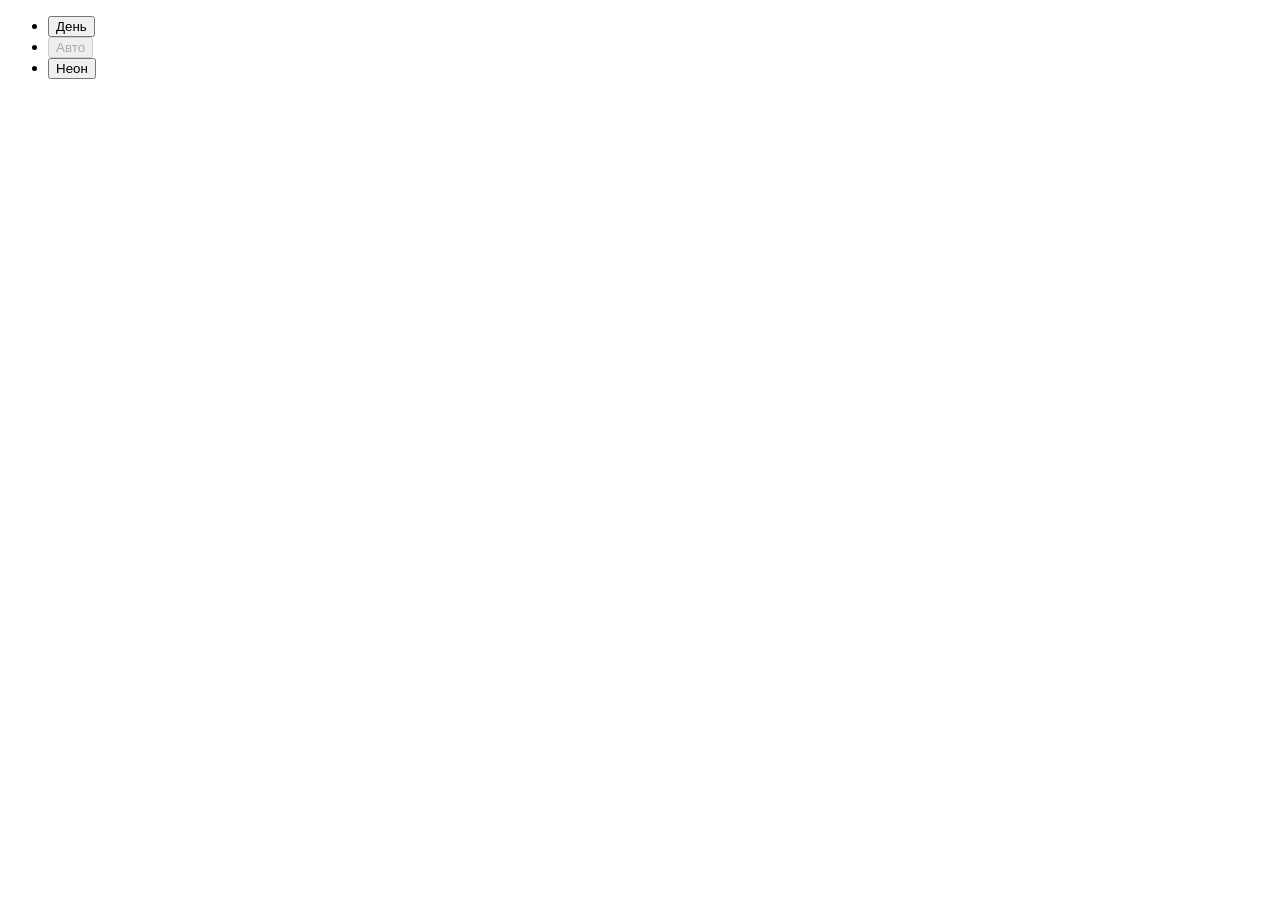
==== index.html @ 8ba3ebfd "Initial commit" ====
<!DOCTYPE html>
<html lang="ru">
  <head>
    <meta charset="UTF-8" />
    <meta http-equiv="X-UA-Compatible" content="IE=edge" />
    <meta name="viewport" content="width=device-width, initial-scale=1.0" />
    <title>Сложно сосредоточиться</title>
    <script src="./scripts/script.js"></script>
  </head>
  <body class="page">
    <header class="header decorated-zone">
      <nav class="header__theme-menu">
        <ul class="header__theme-menu-list">
          <li class="header__theme-menu-item">
            <button
              class="header__theme-menu-button header__theme-menu-button_type_light"
            >
              День
            </button>
          </li>
          <li class="header__theme-menu-item">
            <button
              class="header__theme-menu-button header__theme-menu-button_active header__theme-menu-button_type_auto"
              disabled
            >
              Авто
            </button>
          </li>
          <li class="header__theme-menu-item">
            <button
              class="header__theme-menu-button header__theme-menu-button_type_dark"
            >
              Неон
            </button>
          </li>
        </ul>
      </nav>
    </header>
  </body>
</html>
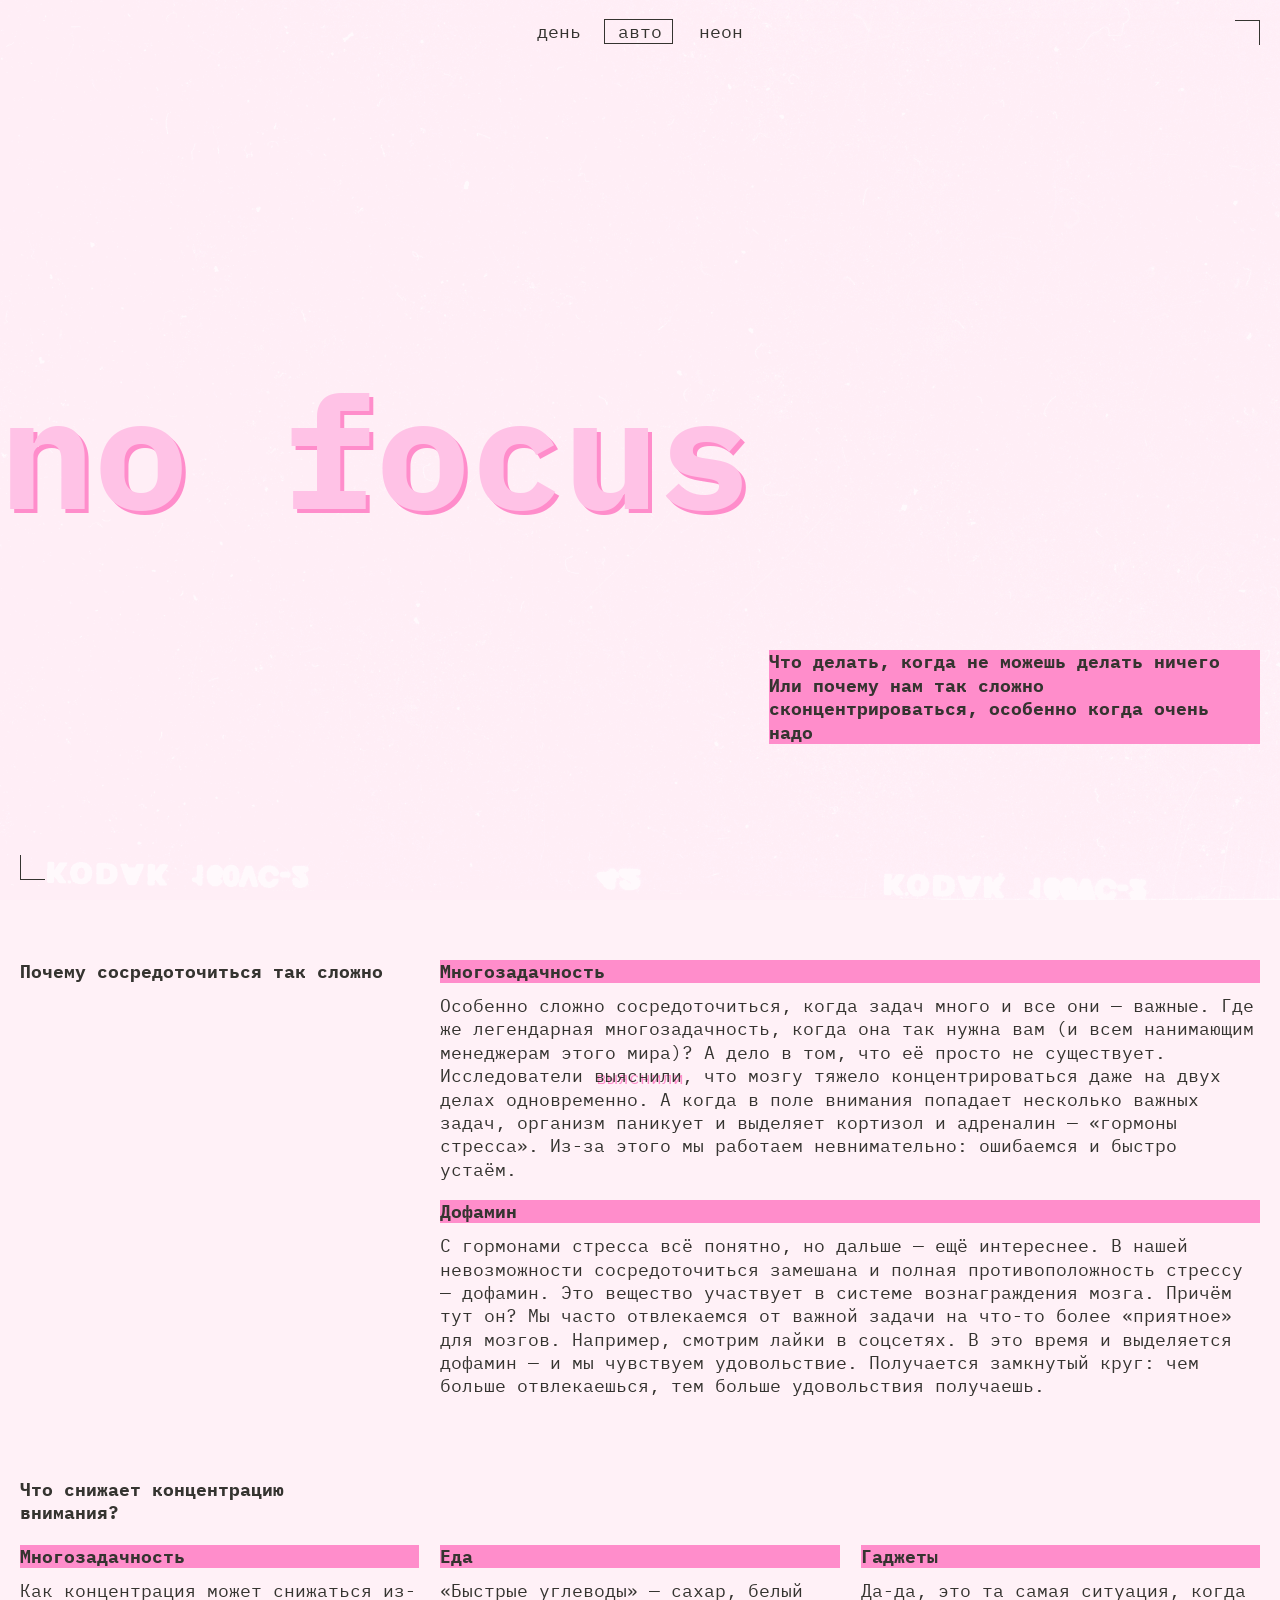
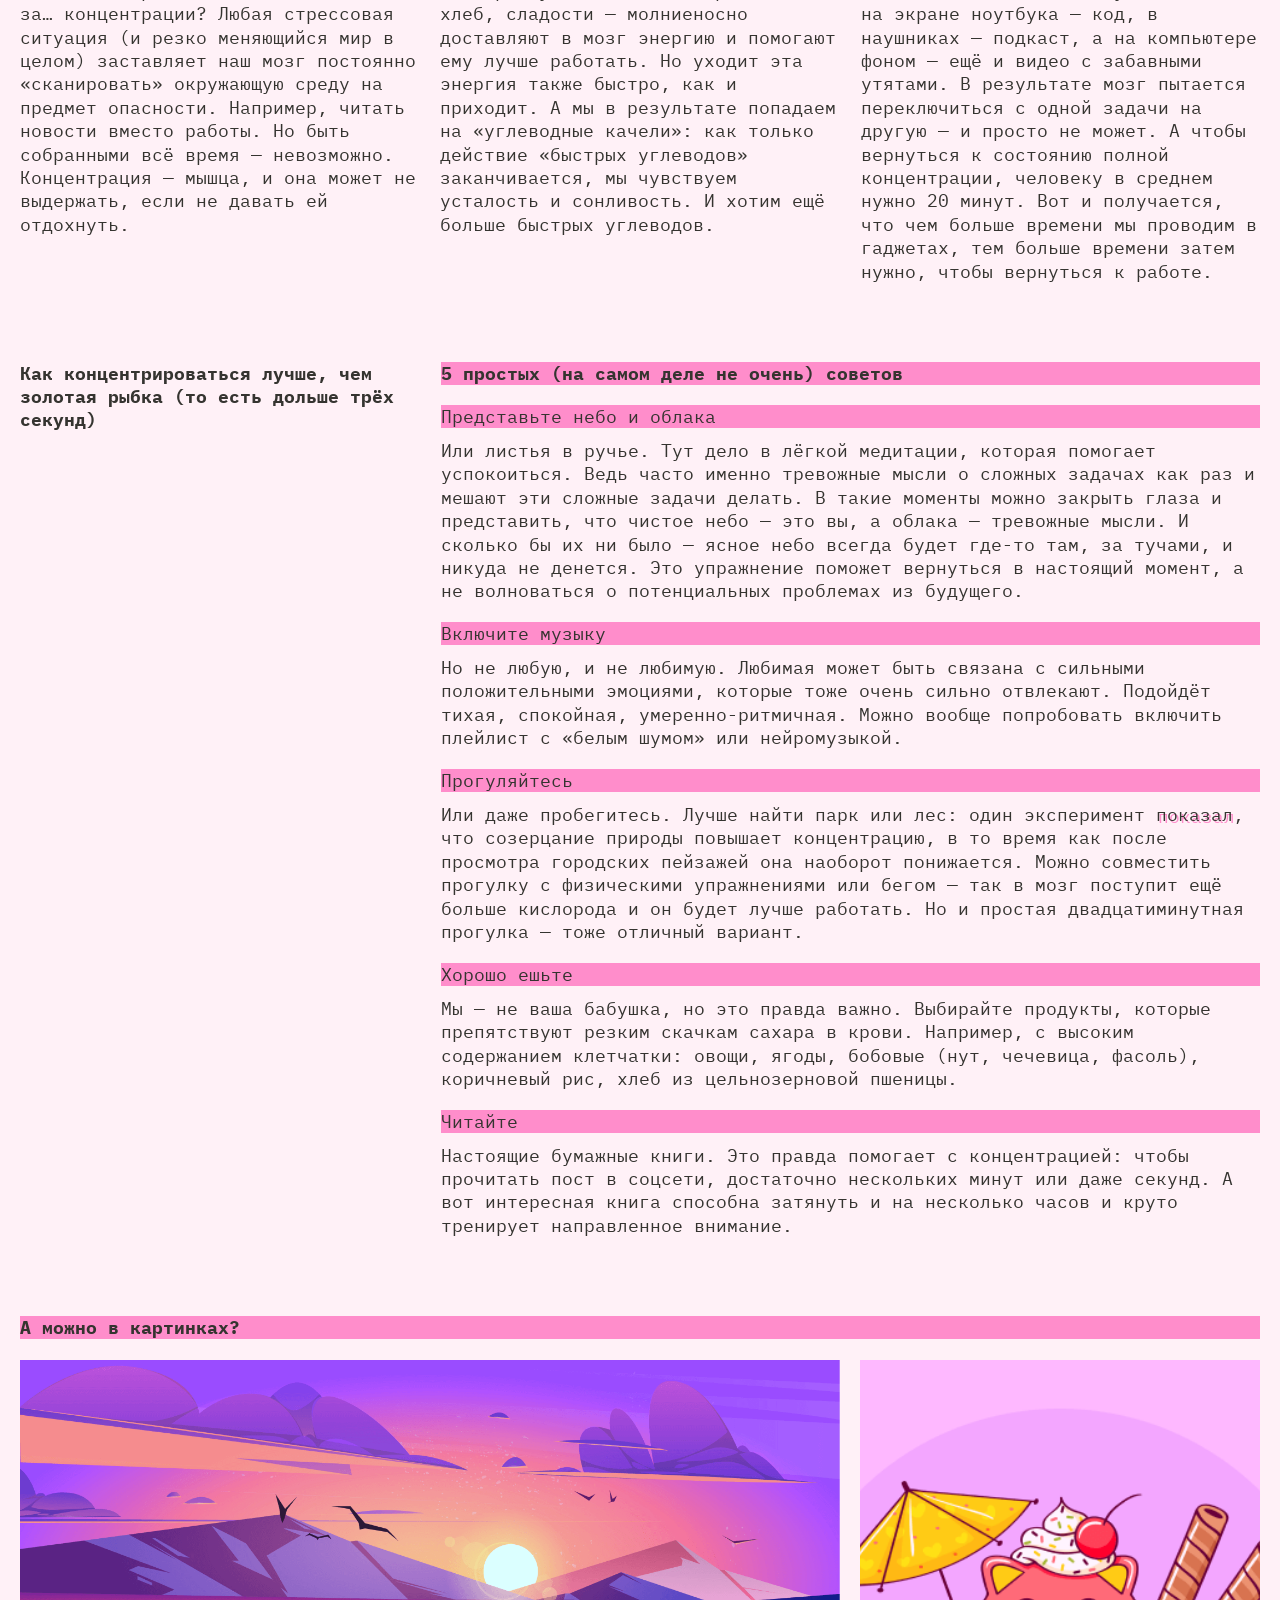
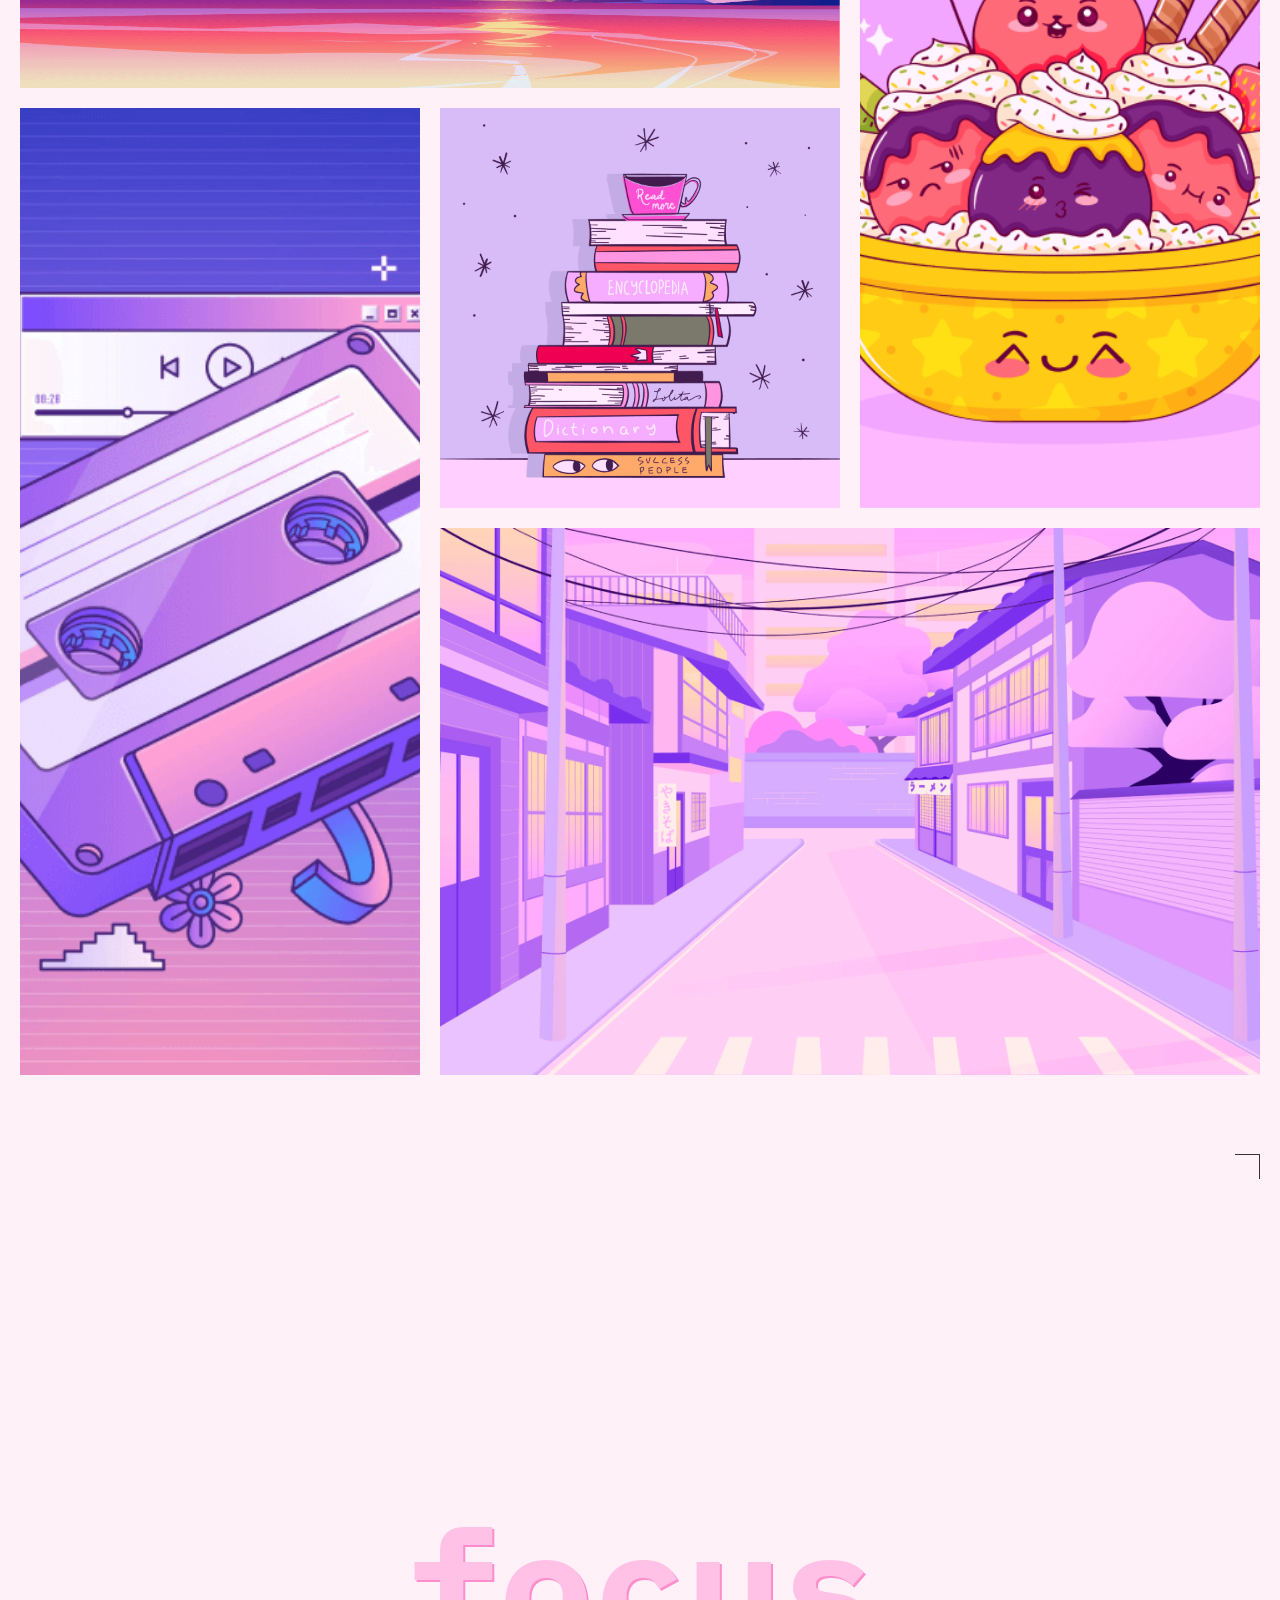
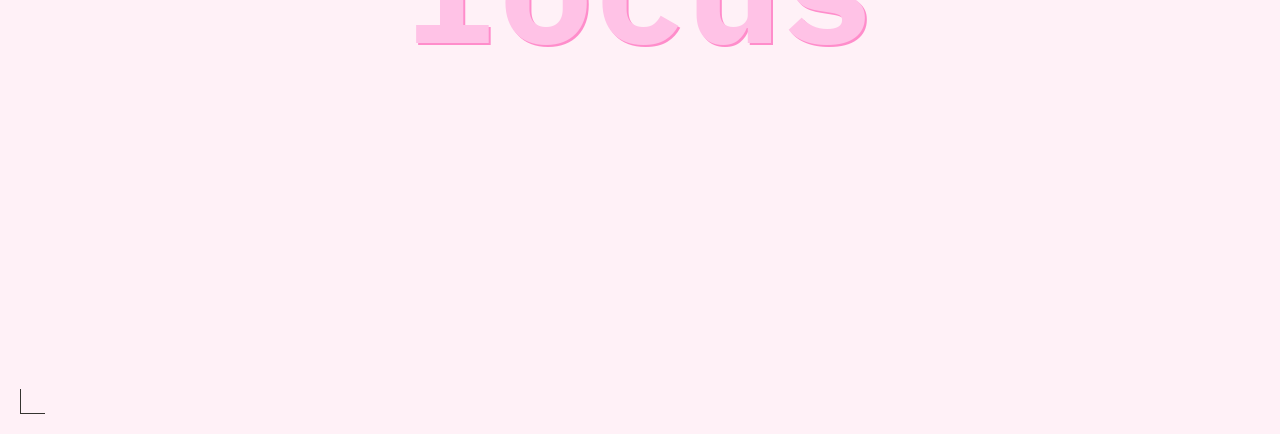
==== commit 5bc12270: "Add files via upload" ====
--- a/index.html
+++ b/index.html
@@ -1,40 +1,161 @@
 <!DOCTYPE html>
 <html lang="ru">
-  <head>
+
+<head>
     <meta charset="UTF-8" />
     <meta http-equiv="X-UA-Compatible" content="IE=edge" />
     <meta name="viewport" content="width=device-width, initial-scale=1.0" />
+    <meta name="color-scheme" content="dark light" />
     <title>Сложно сосредоточиться</title>
     <script src="./scripts/script.js"></script>
-  </head>
-  <body class="page">
+    <link rel="stylesheet" href="./fonts/fonts.css" />
+    <link rel="stylesheet" href="./styles/globals.css" />
+    <link rel="stylesheet" href="./styles/style.css" />
+    <link rel="stylesheet" href="./styles/variables.css" />
+    <link rel="stylesheet" href="./styles/dark.css" />
+    <link rel="stylesheet" href="./styles/light.css" />
+    <link rel="icon" href="./images/favicon.ico" sizes="any" />
+    <link rel="icon" href="./images/favicon.svg" type="images/svg+xml" />
+    <link rel="apple-touch-icon" href="./images/mobile-icon.png" />
+</head>
+
+<body class="page">
     <header class="header decorated-zone">
-      <nav class="header__theme-menu">
-        <ul class="header__theme-menu-list">
-          <li class="header__theme-menu-item">
-            <button
-              class="header__theme-menu-button header__theme-menu-button_type_light"
-            >
-              День
-            </button>
-          </li>
-          <li class="header__theme-menu-item">
-            <button
-              class="header__theme-menu-button header__theme-menu-button_active header__theme-menu-button_type_auto"
-              disabled
-            >
-              Авто
-            </button>
-          </li>
-          <li class="header__theme-menu-item">
-            <button
-              class="header__theme-menu-button header__theme-menu-button_type_dark"
-            >
-              Неон
-            </button>
-          </li>
-        </ul>
-      </nav>
+        <span class="bulb" aria-hidden="true">rec</span>
+        <nav class="header__theme-menu">
+            <ul class="header__theme-menu-list">
+                <li class="header__theme-menu-item">
+                    <button class="header__theme-menu-button header__theme-menu-button_type_light">
+                        День
+                    </button>
+                </li>
+                <li class="header__theme-menu-item">
+                    <button class="header__theme-menu-button header__theme-menu-button_active header__theme-menu-button_type_auto" disabled>
+                        Авто
+                    </button>
+                </li>
+                <li class="header__theme-menu-item">
+                    <button class="header__theme-menu-button header__theme-menu-button_type_dark">
+                        Неон
+                    </button>
+                </li>
+            </ul>
+        </nav>
+        <h1>no focus</h1>
+        <div class="main-text">
+            <p class="title-decor">
+                Что делать, когда не можешь делать ничего <br />Или почему нам так сложно сконцентрироваться, особенно когда очень надо
+            </p>
+        </div>
     </header>
-  </body>
-</html>
+    <main class="content">
+        <section class="section content-section">
+            <h2 class="section-header section-header-concentrate">
+                Почему сосредоточиться так сложно
+            </h2>
+            <div class="section-wrapper">
+                <article class="article">
+                    <h3 class="title-decor">Многозадачность</h3>
+                    <p>
+                        Особенно сложно сосредоточиться, когда задач много и все они — важные. Где же легендарная многозадачность, когда она так нужна вам (и всем нанимающим менеджерам этого мира)? А дело в том, что её просто не существует. Исследователи
+                        <a href="https://dana.org/news-and-insights/" target="_blank">выяснили</a>, что мозгу тяжело концентрироваться даже на двух делах одновременно. А когда в поле внимания попадает несколько важных задач, организм паникует и выделяет
+                        кортизол и адреналин — «гормоны стресса». Из-за этого мы работаем невнимательно: ошибаемся и быстро устаём.
+                    </p>
+                </article>
+                <article class="article">
+                    <h3 class="title-decor">Дофамин</h3>
+                    <p>
+                        С гормонами стресса всё понятно, но дальше — ещё интереснее. В нашей невозможности сосредоточиться замешана и полная противоположность стрессу — дофамин. Это вещество участвует в системе вознаграждения мозга. Причём тут он? Мы часто отвлекаемся от важной
+                        задачи на что-то более «приятное» для мозгов. Например, смотрим лайки в соцсетях. В это время и выделяется дофамин — и мы чувствуем удовольствие. Получается замкнутый круг: чем больше отвлекаешься, тем больше удовольствия получаешь.
+                    </p>
+                </article>
+            </div>
+        </section>
+        <section class="section content-section">
+            <h2 class="section-header section-header-attention">
+                Что снижает концентрацию внимания?
+            </h2>
+            <div class="section-multitasking">
+                <article class="article">
+                    <h3 class="title-decor">Многозадачность</h3>
+                    <p>
+                        Как концентрация может снижаться из-за… концентрации? Любая стрессовая ситуация (и резко меняющийся мир в целом) заставляет наш мозг постоянно «сканировать» окружающую среду на предмет опасности. Например, читать новости вместо работы. Но быть собранными
+                        всё время — невозможно. Концентрация — мышца, и она может не выдержать, если не давать ей отдохнуть.
+                    </p>
+                </article>
+                <article class="article">
+                    <h3 class="title-decor">Еда</h3>
+                    <p>
+                        «Быстрые углеводы» — сахар, белый хлеб, сладости — молниеносно доставляют в мозг энергию и помогают ему лучше работать. Но уходит эта энергия также быстро, как и приходит. А мы в результате попадаем на «углеводные качели»: как только действие «быстрых
+                        углеводов» заканчивается, мы чувствуем усталость и сонливость. И хотим ещё больше быстрых углеводов.
+                    </p>
+                </article>
+                <article class="article">
+                    <h3 class="title-decor">Гаджеты</h3>
+                    <p>
+                        Да-да, это та самая ситуация, когда на экране ноутбука — код, в наушниках — подкаст, а на компьютере фоном — ещё и видео с забавными утятами. В результате мозг пытается переключиться с одной задачи на другую — и просто не может. А чтобы вернуться к состоянию
+                        полной концентрации, человеку в среднем нужно 20 минут. Вот и получается, что чем больше времени мы проводим в гаджетах, тем больше времени затем нужно, чтобы вернуться к работе.
+                    </p>
+                </article>
+            </div>
+        </section>
+        <section class="section content-section">
+            <h2 class="section-header section-header-advice">
+                Как концентрироваться лучше, чем золотая рыбка (то есть дольше трёх секунд)
+            </h2>
+            <div class="section section-advice">
+                <article>
+                    <h3 class="title-decor title-simple">
+                        5 простых (на самом деле не очень) советов
+                    </h3>
+                    <h4 class="title-decor title-normal">Представьте небо и облака</h4>
+                    <p>
+                        Или листья в ручье. Тут дело в лёгкой медитации, которая помогает успокоиться. Ведь часто именно тревожные мысли о сложных задачах как раз и мешают эти сложные задачи делать. В такие моменты можно закрыть глаза и представить, что чистое небо — это вы,
+                        а облака — тревожные мысли. И сколько бы их ни было — ясное небо всегда будет где-то там, за тучами, и никуда не денется. Это упражнение поможет вернуться в настоящий момент, а не волноваться о потенциальных проблемах из будущего.
+                    </p>
+                </article>
+                <article>
+                    <h4 class="title-decor title-normal">Включите музыку</h4>
+                    <p>
+                        Но не любую, и не любимую. Любимая может быть связана с сильными положительными эмоциями, которые тоже очень сильно отвлекают. Подойдёт тихая, спокойная, умеренно-ритмичная. Можно вообще попробовать включить плейлист с «белым шумом» или нейромузыкой.
+                    </p>
+                </article>
+                <article>
+                    <h4 class="title-decor title-normal">Прогуляйтесь</h4>
+                    <p>
+                        Или даже пробегитесь. Лучше найти парк или лес: один эксперимент
+                        <a href="https://www.sciencedirect.com/science/article/abs/pii/S0272494415000328" target="_blank">показал</a>, что созерцание природы повышает концентрацию, в то время как после просмотра городских пейзажей она наоборот понижается.
+                        Можно совместить прогулку с физическими упражнениями или бегом — так в мозг поступит ещё больше кислорода и он будет лучше работать. Но и простая двадцатиминутная прогулка — тоже отличный вариант.
+                    </p>
+                </article>
+                <article>
+                    <h4 class="title-decor title-normal">Хорошо ешьте</h4>
+                    <p>
+                        Мы — не ваша бабушка, но это правда важно. Выбирайте продукты, которые препятствуют резким скачкам сахара в крови. Например, с высоким содержанием клетчатки: овощи, ягоды, бобовые (нут, чечевица, фасоль), коричневый рис, хлеб из цельнозерновой пшеницы.
+                    </p>
+                </article>
+                <article>
+                    <h4 class="title-decor title-normal">Читайте</h4>
+                    <p>
+                        Настоящие бумажные книги. Это правда помогает с концентрацией: чтобы прочитать пост в соцсети, достаточно нескольких минут или даже секунд. А вот интересная книга способна затянуть и на несколько часов и круто тренирует направленное внимание.
+                    </p>
+                </article>
+            </div>
+        </section>
+        <section class="section-wrapper-images">
+            <h3 class="title-decor title-images">А можно в картинках?</h3>
+            <div class="section section-images">
+                <img class="images" src="./images/sunset.png" alt="Иллюстрация восхода солнца над горами и озером, в небе летают чайки" loading="lazy" />
+                <img class="images" src="./images/ice-cream.png" alt="Милые животные, похожие на котят, сидят в мороженом с фруктами и сливками, в яркой жёлтой пиале" loading="lazy" />
+                <img class="images" src="./images/tape.png" alt="Фантазийная иллюстрация с кассетой, музыкальными символами и ретро-элементами на фиолетово-розовом фоне" loading="lazy" />
+                <img class="images" src="./images/books.png" alt="Высокая стопка книг с подписями, кружкой на вершине и звёздочками вокруг на лиловом фоне" loading="lazy" />
+                <img class="images" src="./images/street.png" alt="Нарисованная городская улица на закате в розово-фиолетовых тонах с японскими домами" loading="lazy" />
+            </div>
+        </section>
+    </main>
+    <footer class="footer decorated-zone">
+        <h2 class="footer-title">focus</h2>
+    </footer>
+</body>
+
+</html>
--- a/fonts/fonts.css
+++ b/fonts/fonts.css
@@ -0,0 +1,13 @@
+@font-face {
+  font-family: 'IBM Plex mono';
+  src: url(./IBMPlexMono-Regular.woff) format('woff');
+  font-weight: normal;
+  font-display: swap;
+}
+
+@font-face {
+  font-family: 'IBM Plex mono';
+  src: url(./IBMPlexMono-Bold.woff) format('woff');
+  font-weight: bold;
+  font-display: swap;
+}
--- a/styles/globals.css
+++ b/styles/globals.css
@@ -0,0 +1,43 @@
+/* Глобальные стили для проекта, их можно дополнять и менять по желанию */
+
+*,
+*::before,
+*::after {
+    box-sizing: border-box;
+}
+
+body {
+    min-inline-size: 375px;
+    max-inline-size: 1440px;
+    margin: 0 auto;
+    padding: 0;
+}
+
+h1,
+h2,
+h3,
+h4,
+h5,
+h6,
+p {
+    margin: 0;
+}
+
+ul {
+    margin: 0;
+    padding: 0;
+    list-style: none;
+}
+
+picture {
+    margin: 0;
+    padding: 0;
+}
+
+button,
+a {
+    color: currentColor;
+    font-family: inherit;
+    font-size: inherit;
+    line-height: inherit;
+}
--- a/styles/style.css
+++ b/styles/style.css
@@ -0,0 +1,464 @@
+/* Основные стили проекта. Это стили для темы, которую вы верстаете первой. */
+
+.page {
+    background-color: var(--bg-color);
+    background-attachment: fixed;
+    background-image: var(--background-image);
+    background-size: cover;
+    background-position: center;
+    /* сохраните в разметке и стилях класс page у тега body. Он удобен, чтобы составлять селекторы для разных цветовых тем. */
+}
+
+.header {
+    display: grid;
+    grid-template-columns: 1fr auto;
+    grid-template-rows: 1fr min-content 1fr;
+    block-size: 100vh;
+    min-block-size: 668px;
+    padding: 0px 10px 0px 10px;
+    align-content: start;
+    row-gap: 8px;
+}
+
+.bulb {
+    grid-column: 2;
+    grid-row: 1;
+    align-self: start;
+    justify-self: center;
+    display: inline-flex;
+    align-items: center;
+    gap: 9px;
+    color: var(--accent-color);
+    font-family: var(--font), monospace;
+    font-size: 18px;
+    position: relative;
+    margin-top: 11px;
+    text-transform: uppercase;
+}
+
+.bulb::after {
+    content: "";
+    display: inline-block;
+    width: 10px;
+    height: 10px;
+    background-color: var(--accent-color);
+    border-radius: 50%;
+    box-shadow: 0px 0px 4px 2px var(--decor-bg);
+}
+
+.header__theme-menu {
+    grid-column: 2;
+    grid-row: 1;
+    justify-self: start;
+    align-self: center;
+    color: var(--accent-color);
+    font-size: 18px;
+    padding-right: 2px;
+    margin-top: 6px;
+}
+
+.header__theme-menu-list {
+    background-color: inherit;
+}
+
+.header__theme-menu-button {
+    font-family: var(--font), monospace;
+    font-weight: 400;
+    background-color: transparent;
+    cursor: pointer;
+    text-transform: lowercase;
+    border: 1px solid transparent;
+    padding: 0px 10px 0px 13px;
+    margin: 11px 0px 1px 0px;
+}
+
+.header__theme-menu-button:focus {
+    outline: 0;
+    border-bottom: 1px solid var(--accent-color);
+}
+
+.header__theme-menu-button:hover {
+    border: 1px solid var(--hover-border-color);
+}
+
+.header__theme-menu-button_active {
+    border-color: var(--accent-color);
+    opacity: 1;
+    pointer-events: none;
+}
+
+h1 {
+    grid-column: 1 / -1;
+    grid-row: 2;
+    align-self: center;
+    justify-self: center;
+    text-align: start;
+    font-size: var(--main-header-size-mobile);
+    color: var(--main-header-color);
+    font-family: var(--font), monospace;
+    line-height: 84%;
+    text-shadow: 4px 4px 0 var(--decor-bg);
+    font-weight: 700;
+}
+
+.decorated-zone {
+    position: relative;
+}
+
+.decorated-zone::before,
+.decorated-zone::after {
+    content: "";
+    position: absolute;
+    width: 25px;
+    height: 25px;
+    border-color: var(--accent-color);
+    border-style: solid;
+}
+
+.decorated-zone::before {
+    top: 10px;
+    right: 10px;
+    border-width: 1px 1px 0 0;
+}
+
+.decorated-zone::after {
+    left: 10px;
+    bottom: 10px;
+    border-width: 0 0 1px 1px;
+}
+
+.main-text {
+    grid-row: 3;
+    grid-column: 1 / 3;
+    min-inline-size: 22rem;
+    align-self: center;
+    padding: 0px 0px 12px 1px;
+}
+
+.section-header-concentrate {
+    padding: 0px 4px 0px 0px;
+}
+
+.title-decor {
+    color: var(--title-decor-color);
+    background-color: var(--decor-bg);
+    font-family: var(--font), monospace;
+    font-weight: 700;
+    font-size: 18px;
+}
+
+.section-advice {
+    display: grid;
+    padding: 21px 5px 0px 4px;
+    gap: 11.4px;
+}
+
+.content {
+    display: grid;
+    grid-template-columns: 1fr;
+    padding: 0px 5px 0px 6px;
+}
+
+.section-header {
+    font-family: var(--font), monospace;
+    font-size: 18px;
+    color: var(--accent-color);
+    margin-top: 39.5px;
+    padding-left: 4px;
+}
+
+.section-header-advice {
+    margin-top: 41px;
+}
+
+.section-header-attention {
+    padding: 2px 0px 0px 4px;
+}
+
+.section-multitasking {
+    display: grid;
+    padding: 21px 6px 0px 4px;
+    gap: 11px;
+}
+
+.section-wrapper {
+    display: grid;
+    padding: 1px 5px 0px 4px;
+    margin-top: 20px;
+    gap: 11px;
+}
+
+p {
+    color: var(--text-color);
+    font-family: var(--font), monospace;
+    font-weight: 400;
+    font-size: 18px;
+    line-height: 130%;
+    margin-bottom: 8px;
+}
+
+article {
+    display: grid;
+    gap: 11px;
+}
+
+a {
+    text-shadow: 2px 2px 0 var(--decor-bg);
+    text-decoration: none;
+    cursor: pointer;
+}
+
+a:hover {
+    outline: 0;
+    border-bottom: 1px solid var(--text-color);
+}
+
+a:focus {
+    outline: 0;
+    border: 1px solid var(--text-color);
+}
+
+.title-clouds {
+    font-weight: 400;
+    margin-top: 11px;
+}
+
+.title-normal {
+    font-weight: 400;
+}
+
+.title-simple {
+    margin-bottom: 10px;
+}
+
+.section-wrapper-images {
+    padding: 6px 5px 0 4px;
+}
+
+.title-images {
+    margin-top: 35px;
+    margin-bottom: 11px;
+}
+
+.section-images {
+    display: grid;
+    gap: 10px;
+}
+
+.images {
+    object-fit: cover;
+    display: block;
+    max-width: 100%;
+    height: auto;
+    inline-size: -webkit-fill-available;
+}
+
+.footer {
+    display: grid;
+    grid-template-columns: 1fr;
+    min-block-size: 668px;
+    margin-top: 40px;
+    block-size: 100vh;
+}
+
+.footer-title {
+    align-self: center;
+    justify-self: center;
+    font-size: var(--main-header-size-mobile);
+    color: var(--main-header-color);
+    font-family: var(--font), monospace;
+    text-shadow: 2px 2px 0 var(--decor-bg);
+    font-weight: 700;
+    padding: 1px 0px 0px 1px;
+}
+
+@media (width >=768px) {
+    .header {
+        padding: 10px 20px 0px 0;
+        row-gap: 30px;
+    }
+    .decorated-zone::before {
+        top: 20px;
+        right: 20px;
+    }
+    .decorated-zone::after {
+        left: 20px;
+        bottom: 20px;
+    }
+    .bulb {
+        margin: 0px;
+        padding: 11px 0px 0px 1px;
+    }
+    .header__theme-menu {
+        padding: 30px 2px 0px 0px;
+    }
+    .header__theme-menu ul {
+        display: grid;
+        gap: 12px;
+    }
+    .header__theme-menu-button {
+        margin: 0;
+    }
+    h1 {
+        font-size: var(--main-header-size-desktop);
+        justify-self: start;
+        padding: 0px 0px 8px 0px;
+    }
+    .main-text {
+        justify-self: end;
+        max-inline-size: 364px;
+        margin-bottom: 41px;
+    }
+    .content-section {
+        display: grid;
+        grid-template-columns: 1fr 2fr;
+        gap: 21px;
+        padding: 18px 5px 0px 2px;
+    }
+    .section-header {
+        padding: 2px 0px 0px 12px;
+    }
+    .section-header-attention {
+        padding: 14px 0px 0px 12px;
+    }
+    .section-wrapper {
+        padding: 10px 5px 0px 2px;
+        margin-top: 32px;
+    }
+    .section-multitasking {
+        grid-row: 2;
+        grid-column: 1 / -1;
+        padding: 0px 5px 0px 9px;
+    }
+    .article {
+        padding: 0px 5px 0px 3px;
+    }
+    .section-advice {
+        padding: 54px 10px 0px 4px;
+    }
+    .section-header-advice {
+        padding: 14px 0px 0px 12px;
+    }
+    .section-wrapper-images {
+        padding: 40px 15px 0px 14px;
+    }
+    .title-images {
+        margin-top: 30px;
+        margin-bottom: 21px;
+    }
+    .section-images {
+        grid-template-columns: repeat(3, 1fr);
+        gap: 20px;
+        grid-auto-rows: minmax(150px, auto);
+    }
+    .section-images img:nth-of-type(1) {
+        grid-column: 1 / 3;
+        grid-row: 1;
+    }
+    .section-images img:nth-of-type(2) {
+        grid-column: 3;
+        grid-row: 1 / span 2;
+        align-self: stretch;
+    }
+    .section-images img:nth-of-type(3) {
+        grid-column: 1;
+        grid-row: 2 / span 2;
+        align-self: stretch;
+    }
+    .section-images img:nth-of-type(4) {
+        grid-column: 2;
+        grid-row: 2;
+    }
+    .section-images img:nth-of-type(5) {
+        grid-column: 2 / -1;
+        grid-row: 3;
+    }
+    .footer {
+        margin-top: 59px;
+    }
+    .footer-title {
+        font-size: var(--main-header-size-desktop);
+    }
+}
+
+@media (width >=1024px) {
+    .header {
+        padding: 15px 20px 0 0;
+    }
+    .bulb {
+        padding: 6px 9px 0px 0px;
+    }
+    h1 {
+        grid-row: 2;
+        padding: 0px 0px 14px 0px;
+    }
+    .header__theme-menu {
+        grid-column: 1;
+        justify-self: center;
+        align-self: start;
+        margin: 0 0 0 82px;
+        padding: 0;
+    }
+    .header__theme-menu ul {
+        grid-auto-flow: column;
+        grid-auto-columns: max-content;
+        margin: 0;
+        padding: 4px 5px 0px 0px;
+    }
+    .main-text {
+        max-inline-size: 491px;
+        padding: 0px 0px 58px 0px;
+        margin: 0px;
+    }
+    .content-section {
+        gap: 10px;
+        align-items: start;
+        padding: 51px 15px 0px 7px;
+    }
+    .section-header {
+        margin: 0;
+        padding: 0;
+    }
+    .section-header-concentrate {
+        padding: 9px 0px 0px 7px;
+    }
+    .section-wrapper {
+        margin: 0;
+        padding: 9px 0px 0px 3px;
+    }
+    .article {
+        padding: 0px 0px 0px 2px;
+    }
+    .section-header-attention {
+        grid-column: 1 / -1;
+        max-width: 350px;
+        padding: 21px 0px 0px 7px;
+    }
+    .section-multitasking {
+        grid-template-columns: repeat(3, 1fr);
+        gap: 19px;
+        align-items: start;
+        padding: 11px 0px 0px 5px;
+    }
+    .section-header-advice {
+        padding: 20px 0px 0px 7px;
+    }
+    .section-advice {
+        padding: 20px 0px 0px 6px;
+    }
+    .title-simple {
+        margin-bottom: 9px;
+    }
+    .section-wrapper-images {
+        padding-top: 41px;
+    }
+    .title-images {
+        margin-bottom: 21px;
+    }
+    .footer {
+        padding: 0px 15px 0px 0px;
+    }
+    .footer-title {
+        padding: 0px 0px 0px 15px;
+    }
+}
--- a/styles/variables.css
+++ b/styles/variables.css
@@ -0,0 +1,17 @@
+/*
+  Переменные для вашего проекта
+  и их переопределение под различные устройства
+*/
+
+:root {
+    --main-header-size-mobile: clamp(7.25rem, 7.0115rem + 1.0178vw, 7.5rem);
+    --main-header-size-desktop: clamp(7.5rem, 0.5625rem + 14.4531vw, 9.8125rem);
+    --main-header-color: rgba(219, 0, 255, 1);
+    --accent-color: rgba(255, 0, 112, 1);
+    --bg-color: #000028;
+    --text-color: rgba(241, 178, 206, 1);
+    --decor-bg: rgba(255, 0, 112, 1);
+    --font: "IBM Plex Mono", monospace;
+    --title-decor-color: rgba(0, 0, 40, 1);
+    --hover-border-color: rgba(255, 0, 112, 0.4);
+}
--- a/styles/dark.css
+++ b/styles/dark.css
@@ -0,0 +1,40 @@
+/*
+  Специально для тёмной темы при наличии класса,
+  здесь окажутся стили, которые нужно переопределить принудительно,
+  переключая тему
+*/
+
+:root.theme-dark .bulb {
+    visibility: visible;
+}
+
+:root.theme-dark {
+    --background-image: url(../images/cover-image-dark.png);
+    --main-header-color: rgba(219, 0, 255, 1);
+    --accent-color: rgba(255, 0, 112, 1);
+    --bg-color: rgba(0, 0, 40, 1);
+    --text-color: rgba(241, 178, 206, 1);
+    --decor-bg: rgba(255, 0, 112, 1);
+    --title-decor-color: rgba(0, 0, 40, 1);
+    --hover-border-color: rgba(255, 0, 112, 0.4);
+    /* сохраните этот селектор в приведённом виде.
+  Так стили написанные ниже будут иметь больший вес,
+  чем стили в медиазапросе предпочтений пользователя
+*/
+}
+
+@media (prefers-color-scheme: dark) {
+     :root {
+        --background-image: url(../images/cover-image-dark.png);
+        --main-header-color: rgba(219, 0, 255, 1);
+        --accent-color: rgba(255, 0, 112, 1);
+        --bg-color: rgba(0, 0, 40, 1);
+        --text-color: rgba(241, 178, 206, 1);
+        --decor-bg: rgba(255, 0, 112, 1);
+        --title-decor-color: rgba(0, 0, 40, 1);
+        --hover-border-color: rgba(255, 0, 112, 0.4);
+    }
+    .bulb {
+        visibility: visible;
+    }
+}
--- a/styles/light.css
+++ b/styles/light.css
@@ -0,0 +1,40 @@
+/*
+  Специально для светлой темы при наличии класса.
+  Здесь окажутся стили, которые нужно переопределить принудительно,
+  переключая тему
+*/
+
+:root.theme-light {
+    --background-image: url(../images/cover-image-light.png);
+    --main-header-color: rgba(255, 194, 230, 1);
+    --accent-color: rgba(53, 52, 48, 1);
+    --bg-color: rgba(255, 241, 247, 1);
+    --text-color: rgba(53, 52, 48, 1);
+    --decor-bg: rgba(255, 141, 203, 1);
+    --title-decor-color: rgba(53, 52, 48, 1);
+    --hover-border-color: rgba(50, 49, 45, 0.4);
+    /* сохраните этот селектор в приведённом виде.
+Так стили написанные ниже будут иметь больший вес,
+чем стили в медиазапросе предпочтений пользователя
+*/
+}
+
+:root.theme-light .bulb {
+    visibility: hidden;
+}
+
+@media (prefers-color-scheme: light) {
+     :root {
+        --background-image: url(../images/cover-image-light.png);
+        --main-header-color: rgba(255, 194, 230, 1);
+        --accent-color: rgba(53, 52, 48, 1);
+        --bg-color: rgba(255, 241, 247, 1);
+        --text-color: rgba(53, 52, 48, 1);
+        --decor-bg: rgba(255, 141, 203, 1);
+        --title-decor-color: rgba(53, 52, 48, 1);
+        --hover-border-color: rgba(50, 49, 45, 0.4);
+    }
+    .bulb {
+        visibility: hidden;
+    }
+}
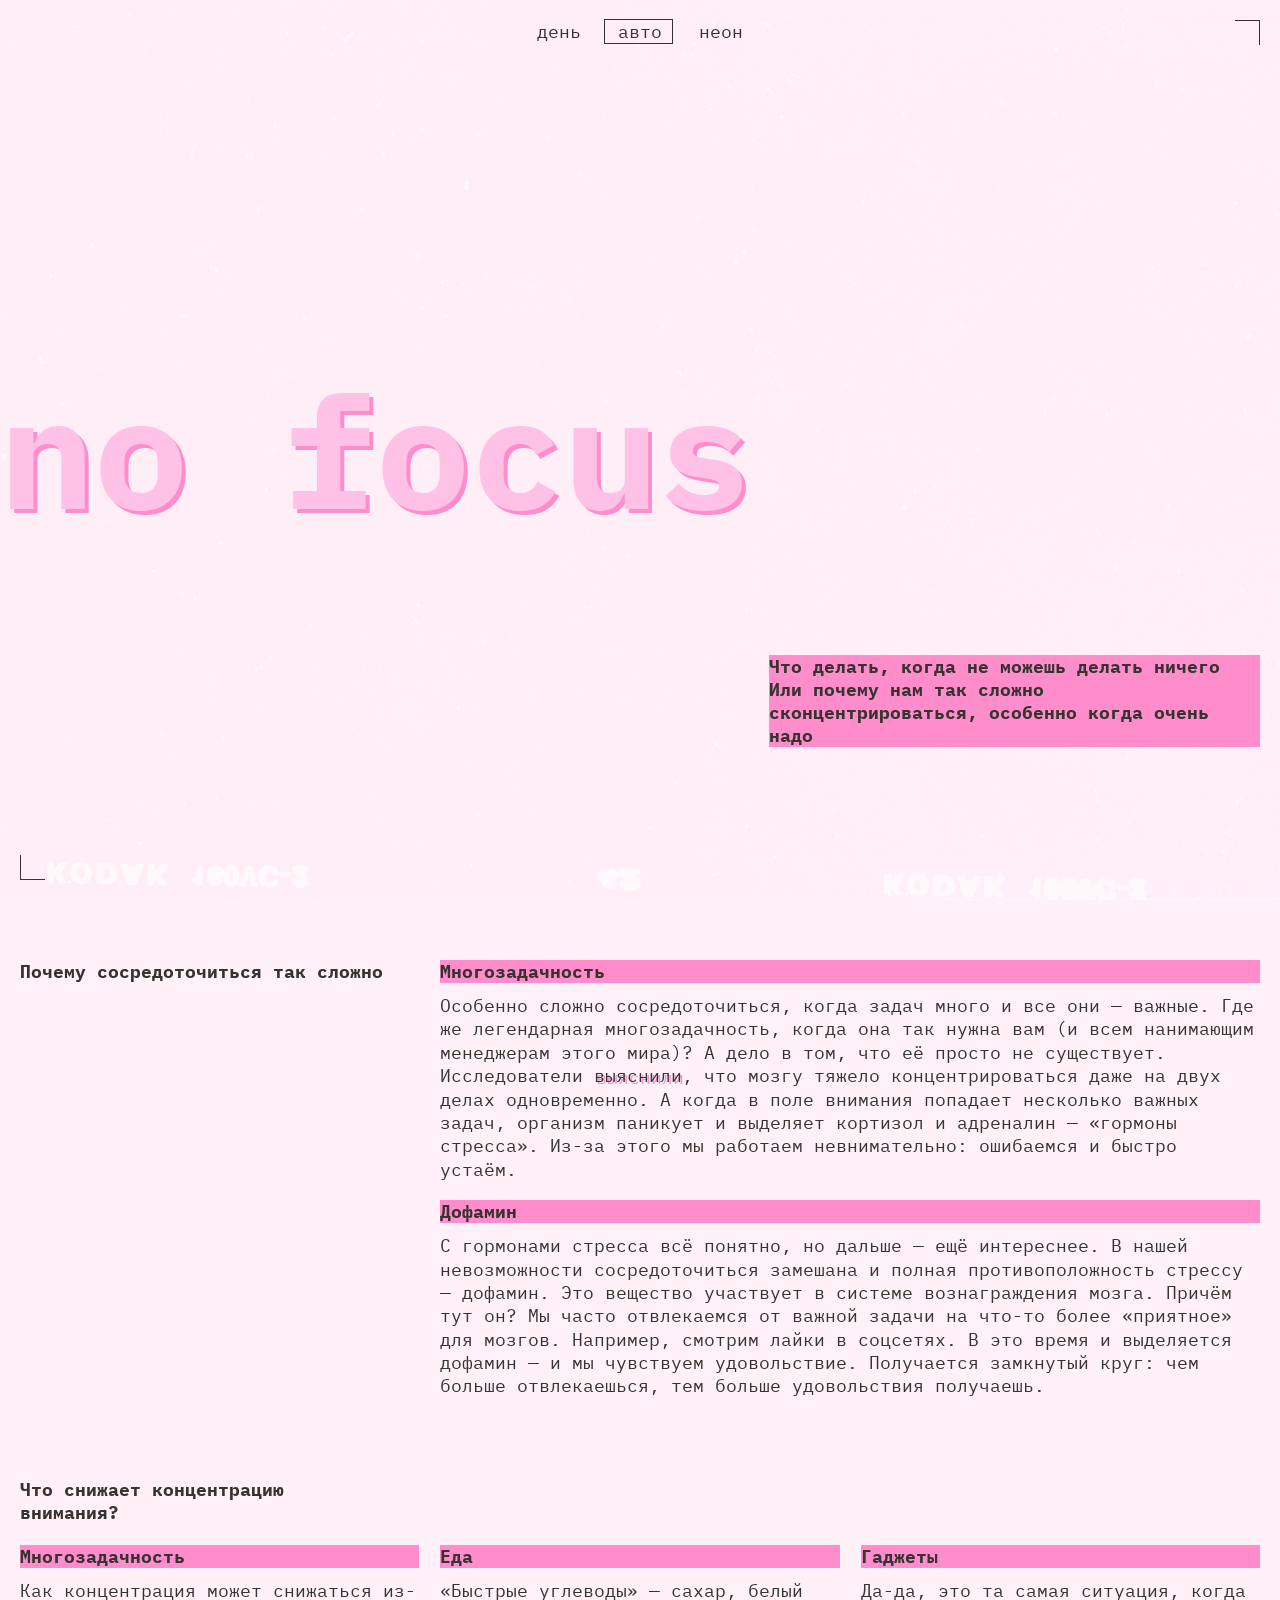
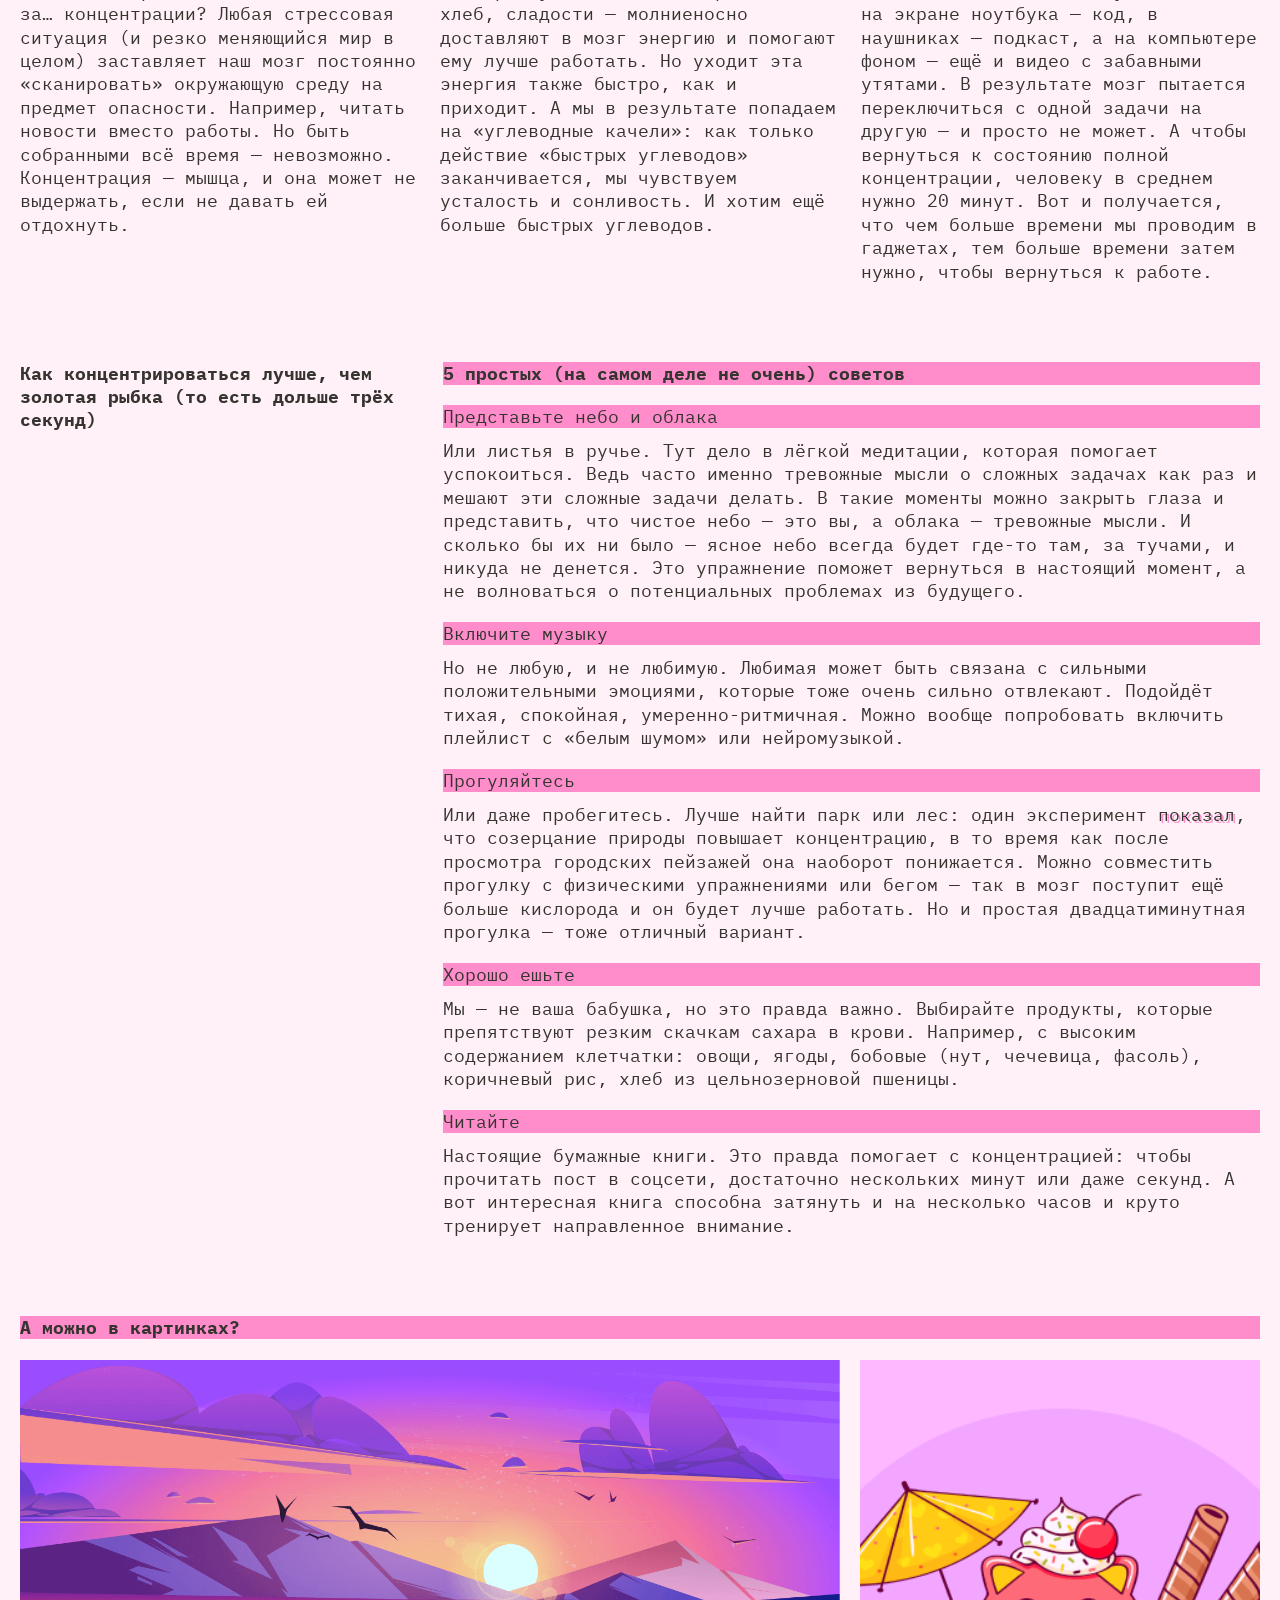
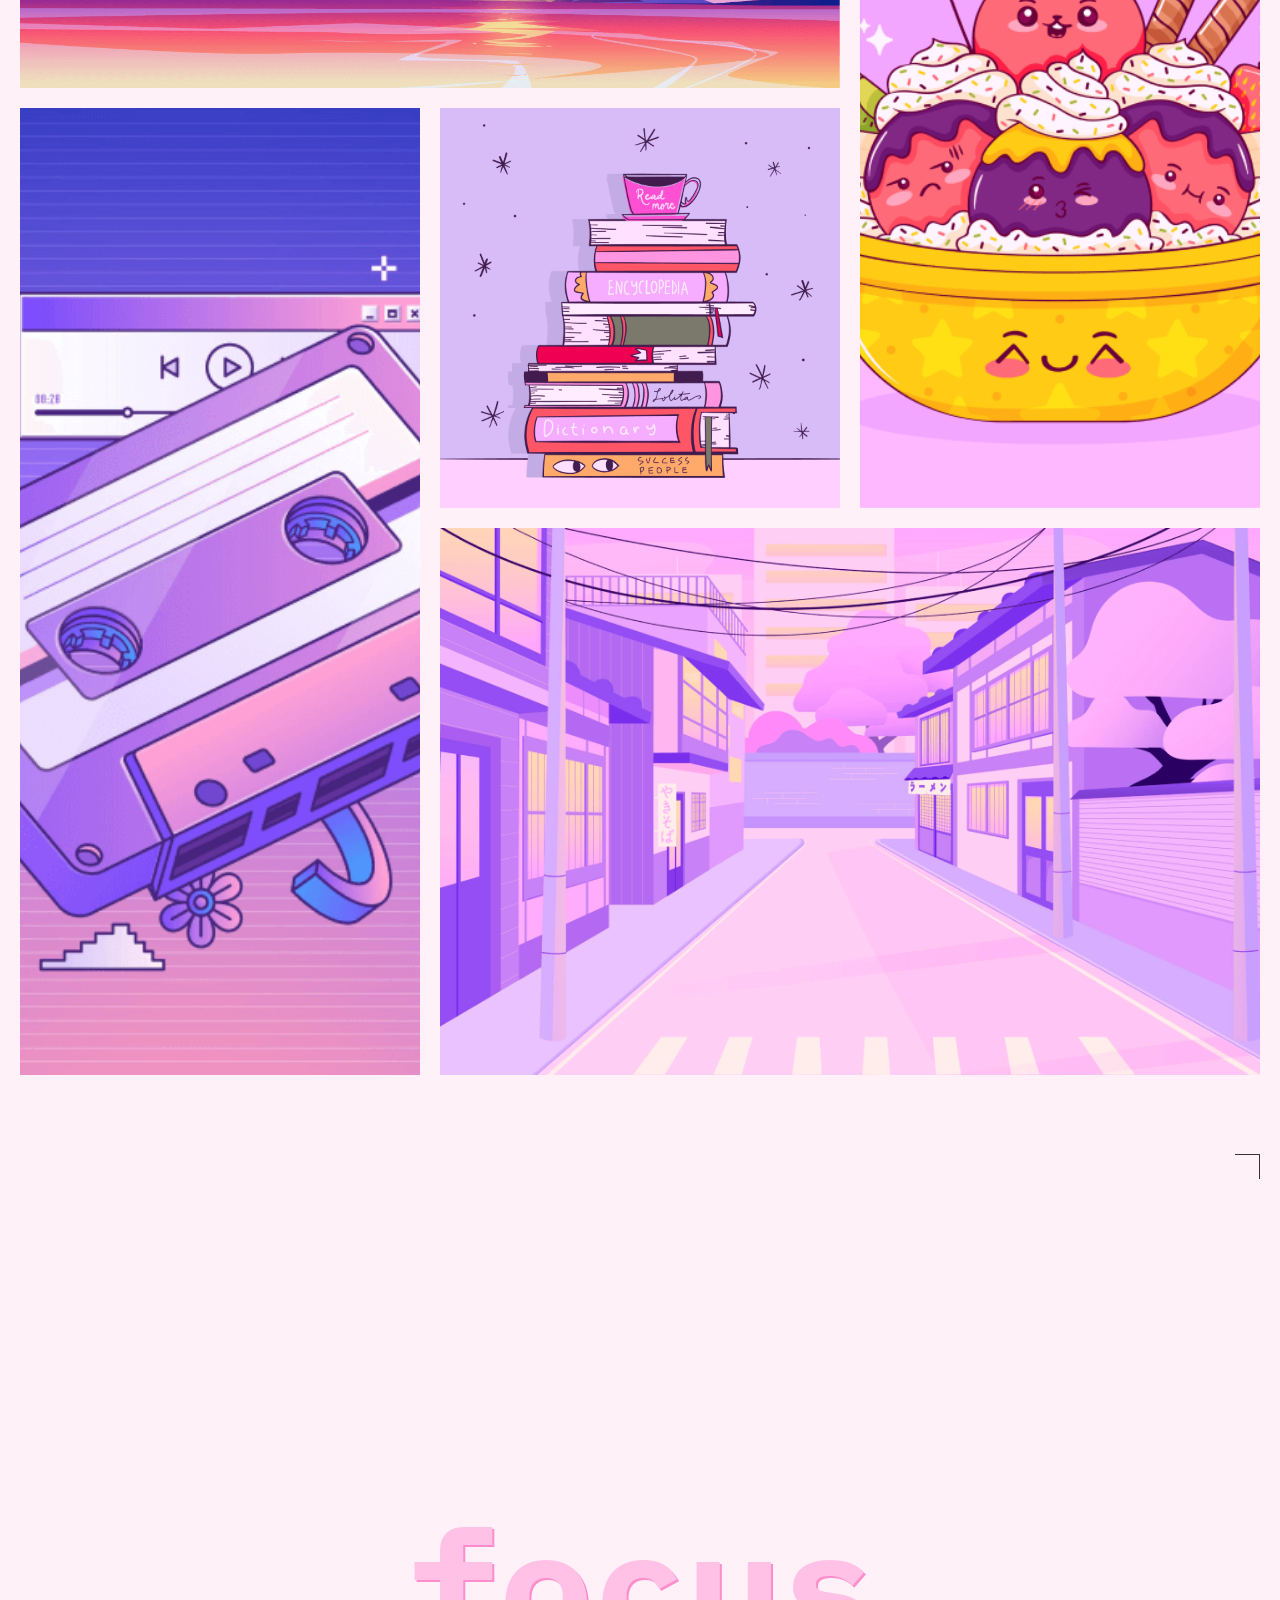
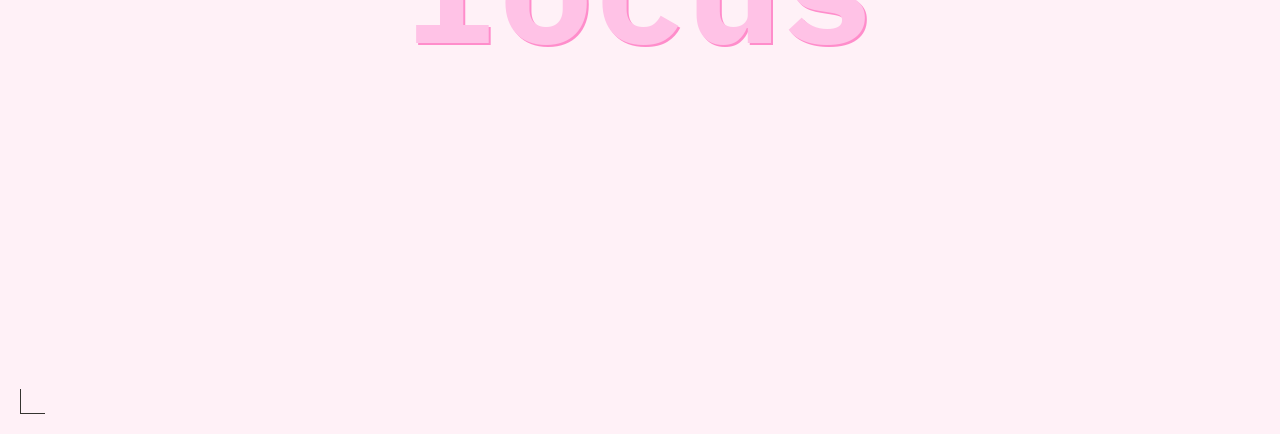
==== commit 9fdbbe91: "Add files via upload" ====
--- a/index.html
+++ b/index.html
@@ -56,7 +56,7 @@
             <div class="section-wrapper">
                 <article class="article">
                     <h3 class="title-decor">Многозадачность</h3>
-                    <p>
+                    <p class="p">
                         Особенно сложно сосредоточиться, когда задач много и все они — важные. Где же легендарная многозадачность, когда она так нужна вам (и всем нанимающим менеджерам этого мира)? А дело в том, что её просто не существует. Исследователи
                         <a href="https://dana.org/news-and-insights/" target="_blank">выяснили</a>, что мозгу тяжело концентрироваться даже на двух делах одновременно. А когда в поле внимания попадает несколько важных задач, организм паникует и выделяет
                         кортизол и адреналин — «гормоны стресса». Из-за этого мы работаем невнимательно: ошибаемся и быстро устаём.
@@ -64,7 +64,7 @@
                 </article>
                 <article class="article">
                     <h3 class="title-decor">Дофамин</h3>
-                    <p>
+                    <p class="p">
                         С гормонами стресса всё понятно, но дальше — ещё интереснее. В нашей невозможности сосредоточиться замешана и полная противоположность стрессу — дофамин. Это вещество участвует в системе вознаграждения мозга. Причём тут он? Мы часто отвлекаемся от важной
                         задачи на что-то более «приятное» для мозгов. Например, смотрим лайки в соцсетях. В это время и выделяется дофамин — и мы чувствуем удовольствие. Получается замкнутый круг: чем больше отвлекаешься, тем больше удовольствия получаешь.
                     </p>
@@ -78,21 +78,21 @@
             <div class="section-multitasking">
                 <article class="article">
                     <h3 class="title-decor">Многозадачность</h3>
-                    <p>
+                    <p class="p">
                         Как концентрация может снижаться из-за… концентрации? Любая стрессовая ситуация (и резко меняющийся мир в целом) заставляет наш мозг постоянно «сканировать» окружающую среду на предмет опасности. Например, читать новости вместо работы. Но быть собранными
                         всё время — невозможно. Концентрация — мышца, и она может не выдержать, если не давать ей отдохнуть.
                     </p>
                 </article>
                 <article class="article">
                     <h3 class="title-decor">Еда</h3>
-                    <p>
+                    <p class="p">
                         «Быстрые углеводы» — сахар, белый хлеб, сладости — молниеносно доставляют в мозг энергию и помогают ему лучше работать. Но уходит эта энергия также быстро, как и приходит. А мы в результате попадаем на «углеводные качели»: как только действие «быстрых
                         углеводов» заканчивается, мы чувствуем усталость и сонливость. И хотим ещё больше быстрых углеводов.
                     </p>
                 </article>
                 <article class="article">
                     <h3 class="title-decor">Гаджеты</h3>
-                    <p>
+                    <p class="p">
                         Да-да, это та самая ситуация, когда на экране ноутбука — код, в наушниках — подкаст, а на компьютере фоном — ещё и видео с забавными утятами. В результате мозг пытается переключиться с одной задачи на другую — и просто не может. А чтобы вернуться к состоянию
                         полной концентрации, человеку в среднем нужно 20 минут. Вот и получается, что чем больше времени мы проводим в гаджетах, тем больше времени затем нужно, чтобы вернуться к работе.
                     </p>
@@ -104,39 +104,40 @@
                 Как концентрироваться лучше, чем золотая рыбка (то есть дольше трёх секунд)
             </h2>
             <div class="section section-advice">
-                <article>
+                <article class="article">
                     <h3 class="title-decor title-simple">
                         5 простых (на самом деле не очень) советов
+
+                        <h4 class="title-decor title-normal">Представьте небо и облака</h4>
                     </h3>
-                    <h4 class="title-decor title-normal">Представьте небо и облака</h4>
-                    <p>
+                    <p class="p">
                         Или листья в ручье. Тут дело в лёгкой медитации, которая помогает успокоиться. Ведь часто именно тревожные мысли о сложных задачах как раз и мешают эти сложные задачи делать. В такие моменты можно закрыть глаза и представить, что чистое небо — это вы,
                         а облака — тревожные мысли. И сколько бы их ни было — ясное небо всегда будет где-то там, за тучами, и никуда не денется. Это упражнение поможет вернуться в настоящий момент, а не волноваться о потенциальных проблемах из будущего.
                     </p>
                 </article>
-                <article>
+                <article class="article">
                     <h4 class="title-decor title-normal">Включите музыку</h4>
-                    <p>
+                    <p class="p">
                         Но не любую, и не любимую. Любимая может быть связана с сильными положительными эмоциями, которые тоже очень сильно отвлекают. Подойдёт тихая, спокойная, умеренно-ритмичная. Можно вообще попробовать включить плейлист с «белым шумом» или нейромузыкой.
                     </p>
                 </article>
-                <article>
+                <article class="article">
                     <h4 class="title-decor title-normal">Прогуляйтесь</h4>
-                    <p>
+                    <p class="p">
                         Или даже пробегитесь. Лучше найти парк или лес: один эксперимент
                         <a href="https://www.sciencedirect.com/science/article/abs/pii/S0272494415000328" target="_blank">показал</a>, что созерцание природы повышает концентрацию, в то время как после просмотра городских пейзажей она наоборот понижается.
                         Можно совместить прогулку с физическими упражнениями или бегом — так в мозг поступит ещё больше кислорода и он будет лучше работать. Но и простая двадцатиминутная прогулка — тоже отличный вариант.
                     </p>
                 </article>
-                <article>
+                <article class="article">
                     <h4 class="title-decor title-normal">Хорошо ешьте</h4>
-                    <p>
+                    <p class="p">
                         Мы — не ваша бабушка, но это правда важно. Выбирайте продукты, которые препятствуют резким скачкам сахара в крови. Например, с высоким содержанием клетчатки: овощи, ягоды, бобовые (нут, чечевица, фасоль), коричневый рис, хлеб из цельнозерновой пшеницы.
                     </p>
                 </article>
-                <article>
+                <article class="article">
                     <h4 class="title-decor title-normal">Читайте</h4>
-                    <p>
+                    <p class="p">
                         Настоящие бумажные книги. Это правда помогает с концентрацией: чтобы прочитать пост в соцсети, достаточно нескольких минут или даже секунд. А вот интересная книга способна затянуть и на несколько часов и круто тренирует направленное внимание.
                     </p>
                 </article>
--- a/styles/style.css
+++ b/styles/style.css
@@ -128,9 +128,9 @@
 }
 
 .main-text {
-    grid-row: 3;
+    width: 100%;
+    min-width: 22rem;
     grid-column: 1 / 3;
-    min-inline-size: 22rem;
     align-self: center;
     padding: 0px 0px 12px 1px;
 }
@@ -188,7 +188,7 @@
     gap: 11px;
 }
 
-p {
+.p {
     color: var(--text-color);
     font-family: var(--font), monospace;
     font-weight: 400;
@@ -197,7 +197,7 @@
     margin-bottom: 8px;
 }
 
-article {
+.article {
     display: grid;
     gap: 11px;
 }
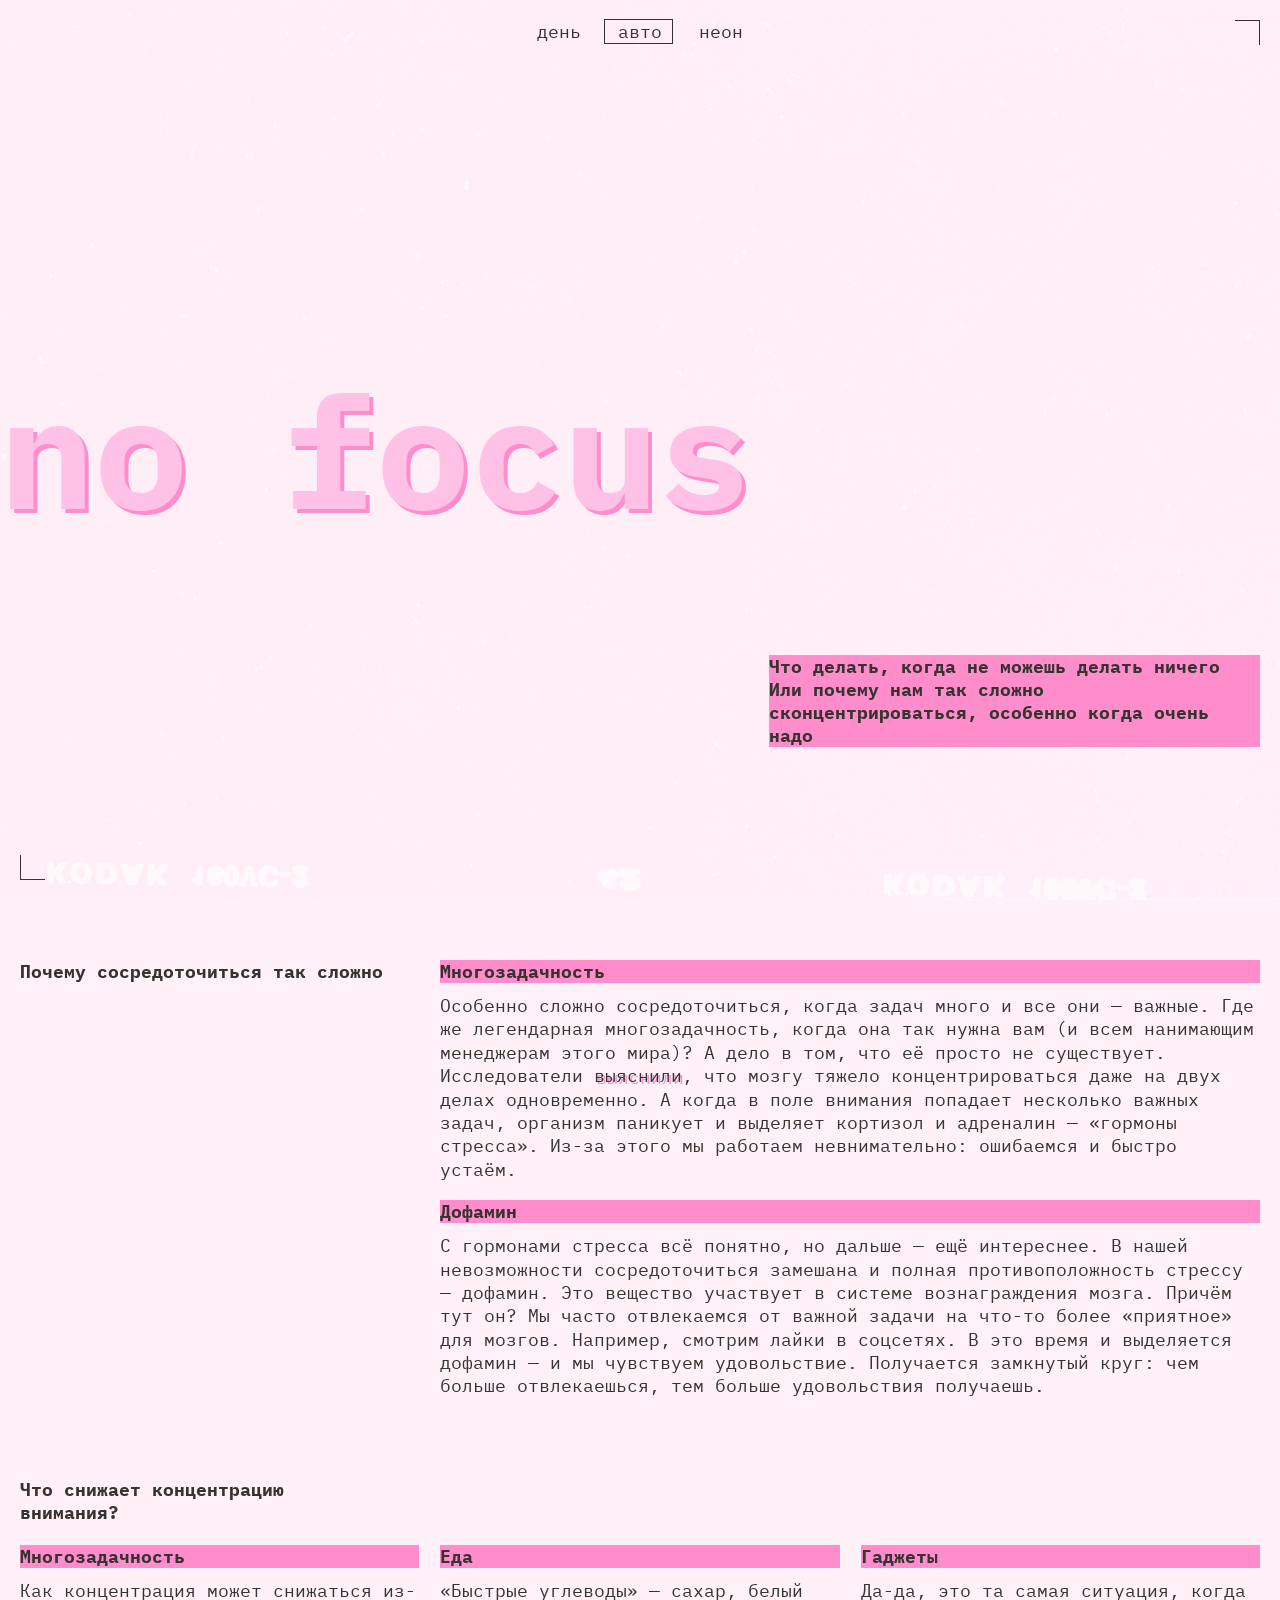
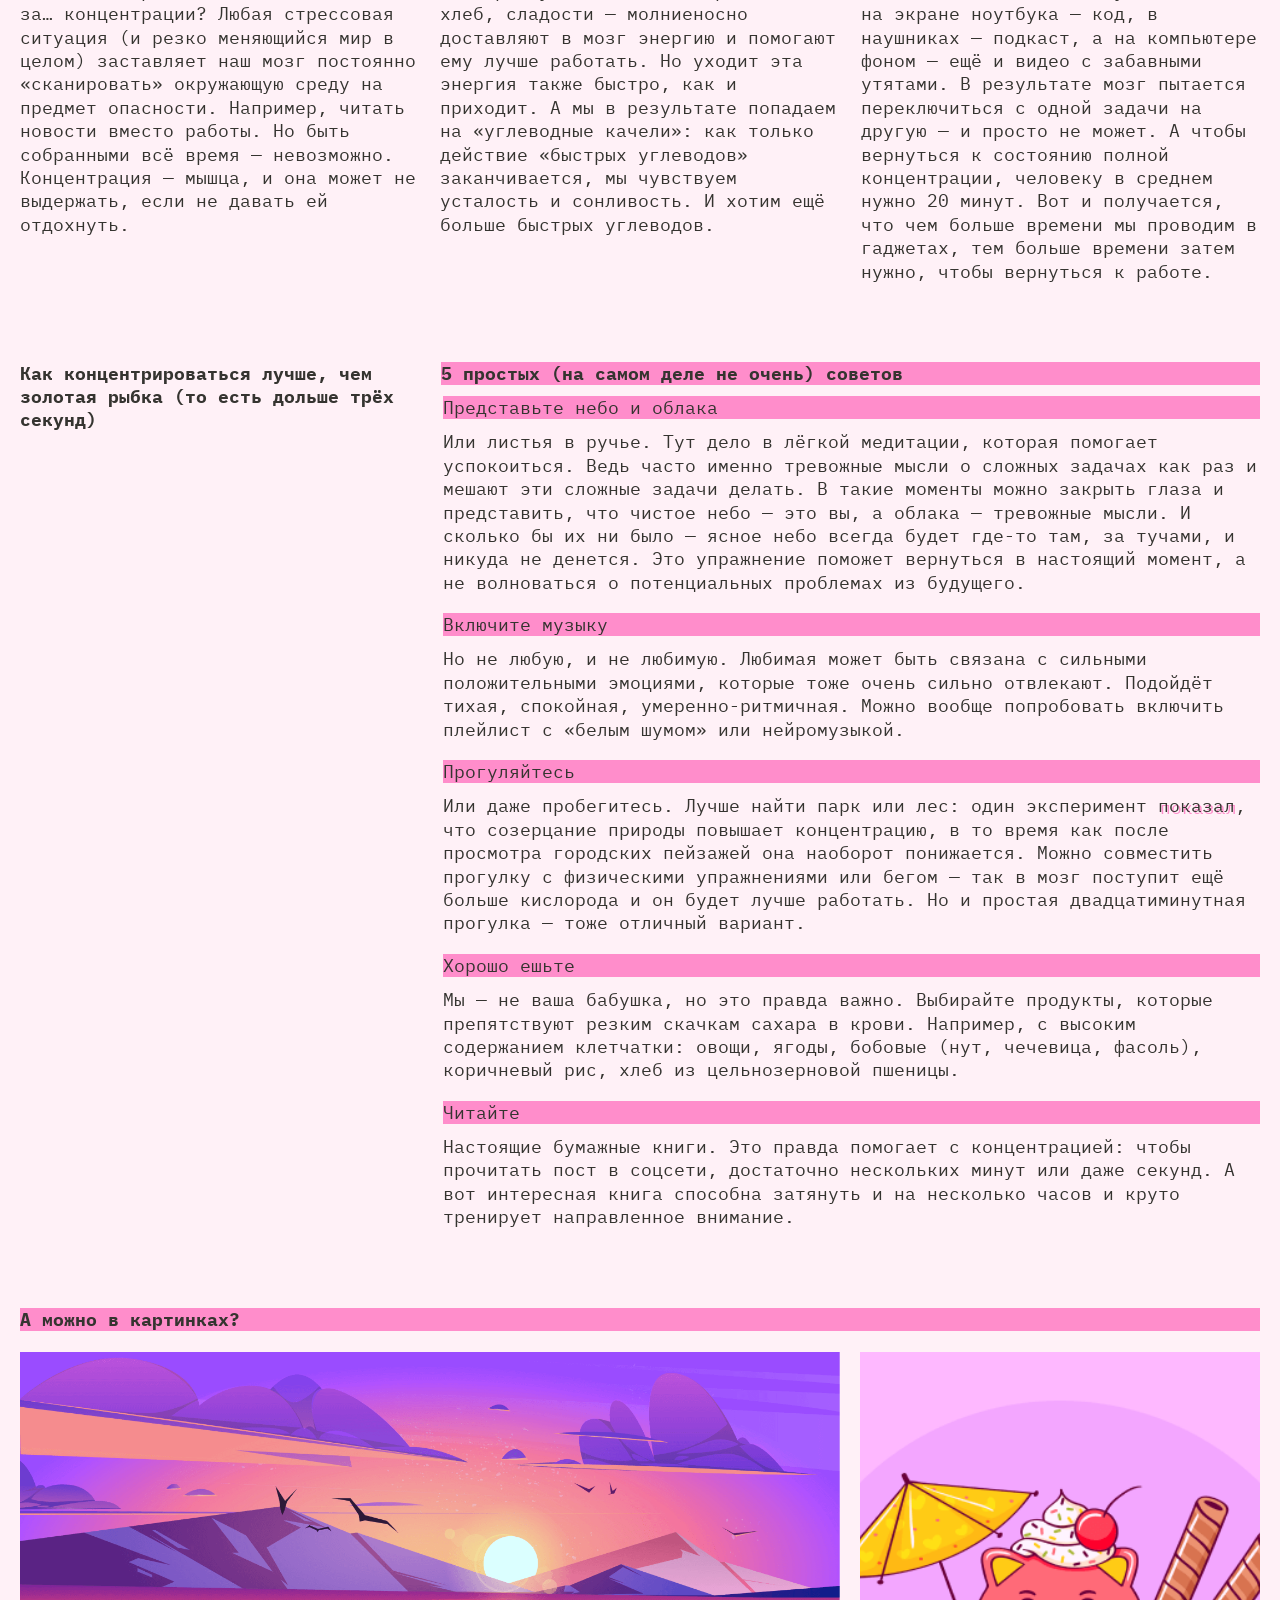
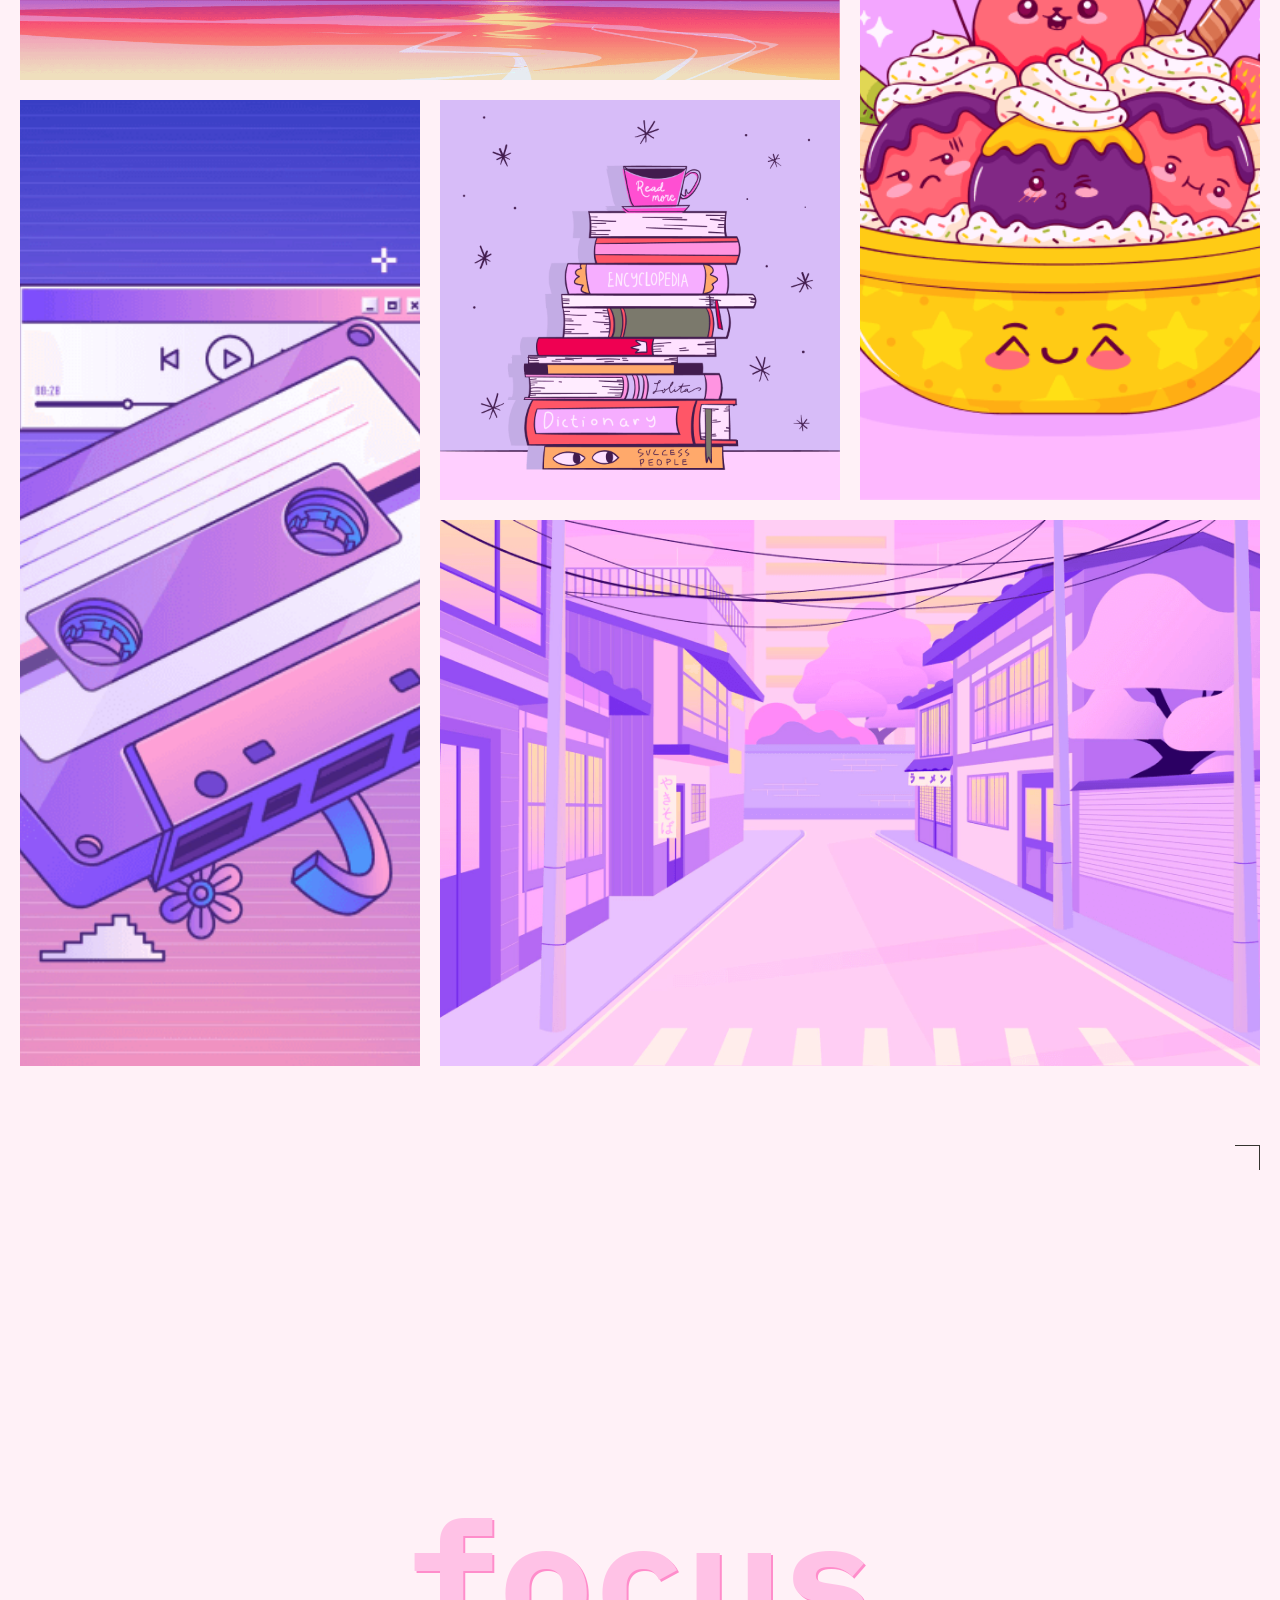
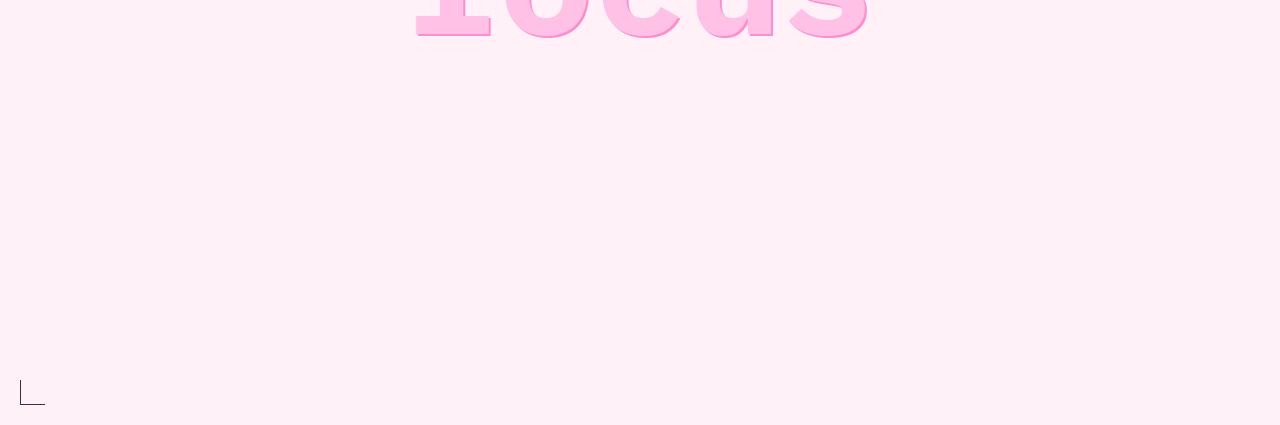
==== commit ef5f14a7: "Add files via upload" ====
--- a/index.html
+++ b/index.html
@@ -104,12 +104,13 @@
                 Как концентрироваться лучше, чем золотая рыбка (то есть дольше трёх секунд)
             </h2>
             <div class="section section-advice">
+                <h3 class="title-decor title-sismple">
+                    5 простых (на самом деле не очень) советов
+                </h3>
                 <article class="article">
-                    <h3 class="title-decor title-simple">
-                        5 простых (на самом деле не очень) советов
 
-                        <h4 class="title-decor title-normal">Представьте небо и облака</h4>
-                    </h3>
+                    <h4 class="title-decor title-normal">Представьте небо и облака</h4>
+
                     <p class="p">
                         Или листья в ручье. Тут дело в лёгкой медитации, которая помогает успокоиться. Ведь часто именно тревожные мысли о сложных задачах как раз и мешают эти сложные задачи делать. В такие моменты можно закрыть глаза и представить, что чистое небо — это вы,
                         а облака — тревожные мысли. И сколько бы их ни было — ясное небо всегда будет где-то там, за тучами, и никуда не денется. Это упражнение поможет вернуться в настоящий момент, а не волноваться о потенциальных проблемах из будущего.
--- a/styles/style.css
+++ b/styles/style.css
@@ -129,7 +129,7 @@
 
 .main-text {
     width: 100%;
-    min-width: 22rem;
+    max-width: 22rem;
     grid-column: 1 / 3;
     align-self: center;
     padding: 0px 0px 12px 1px;
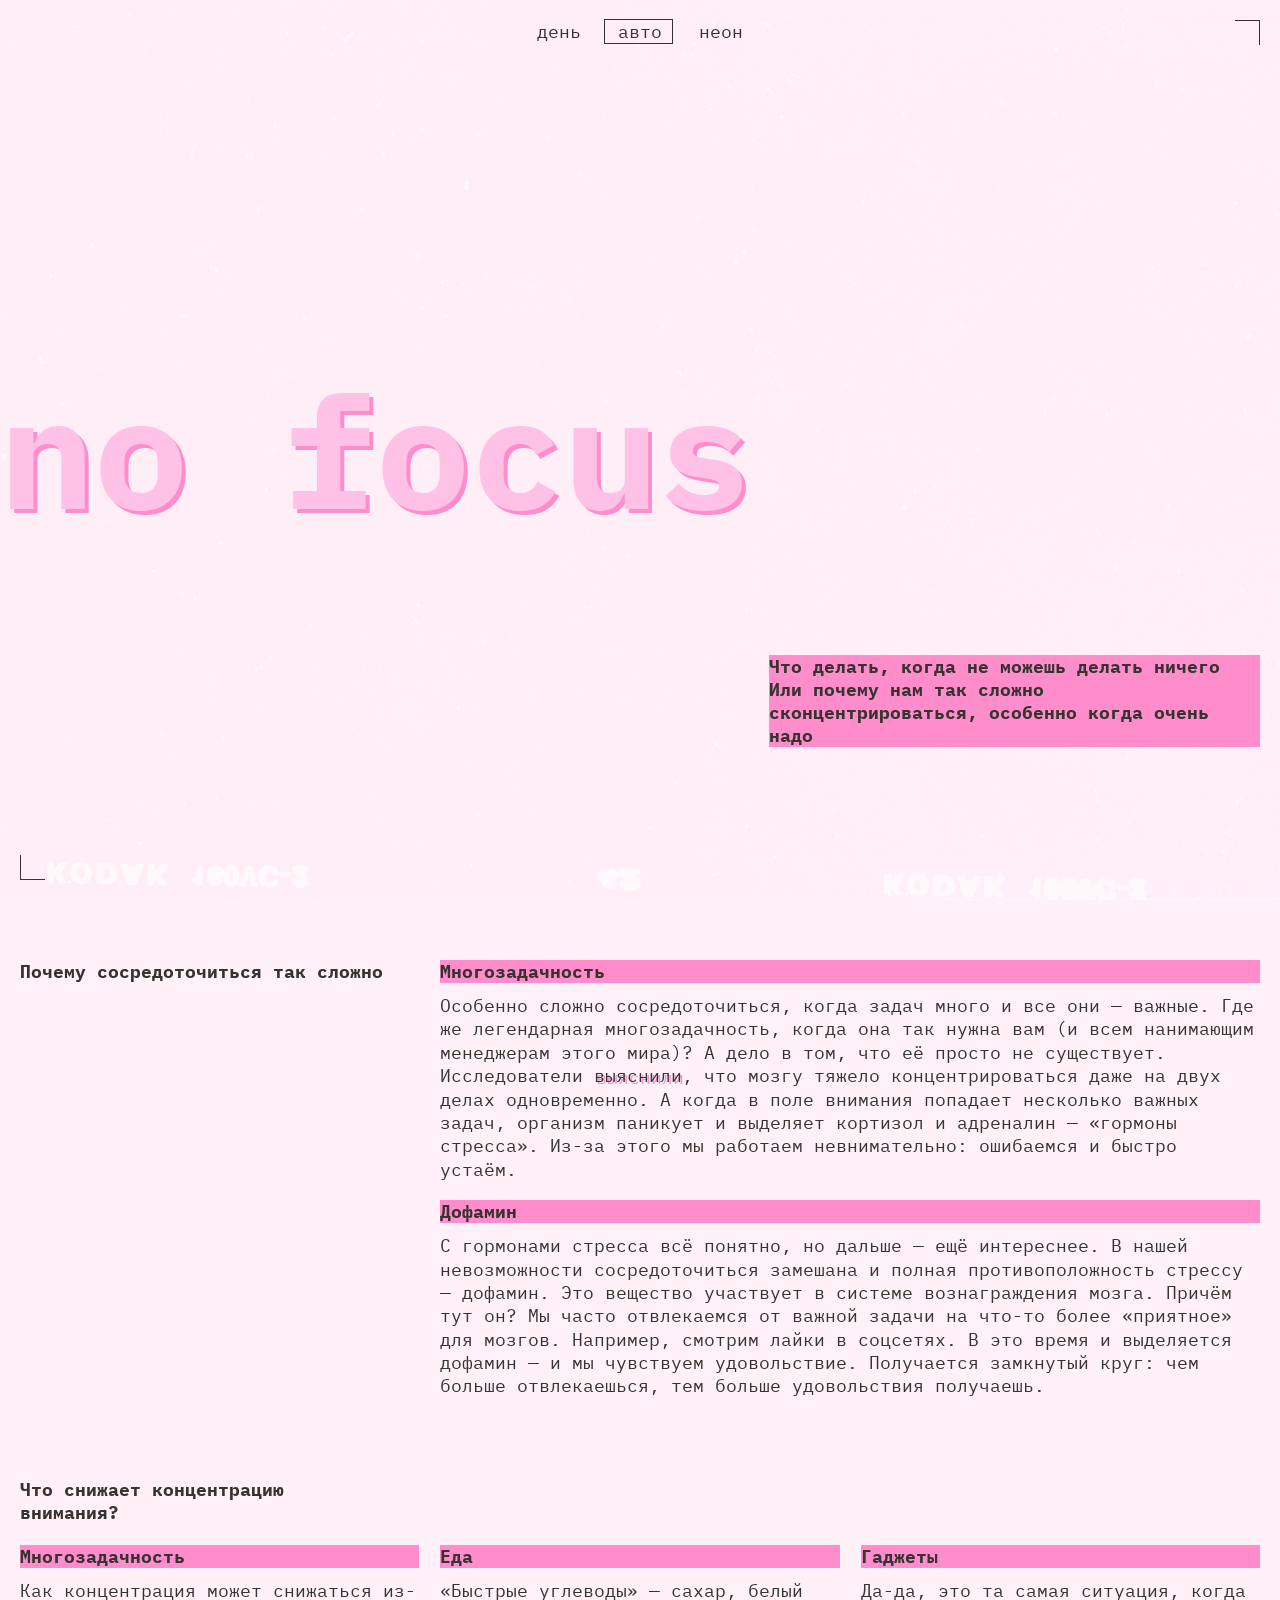
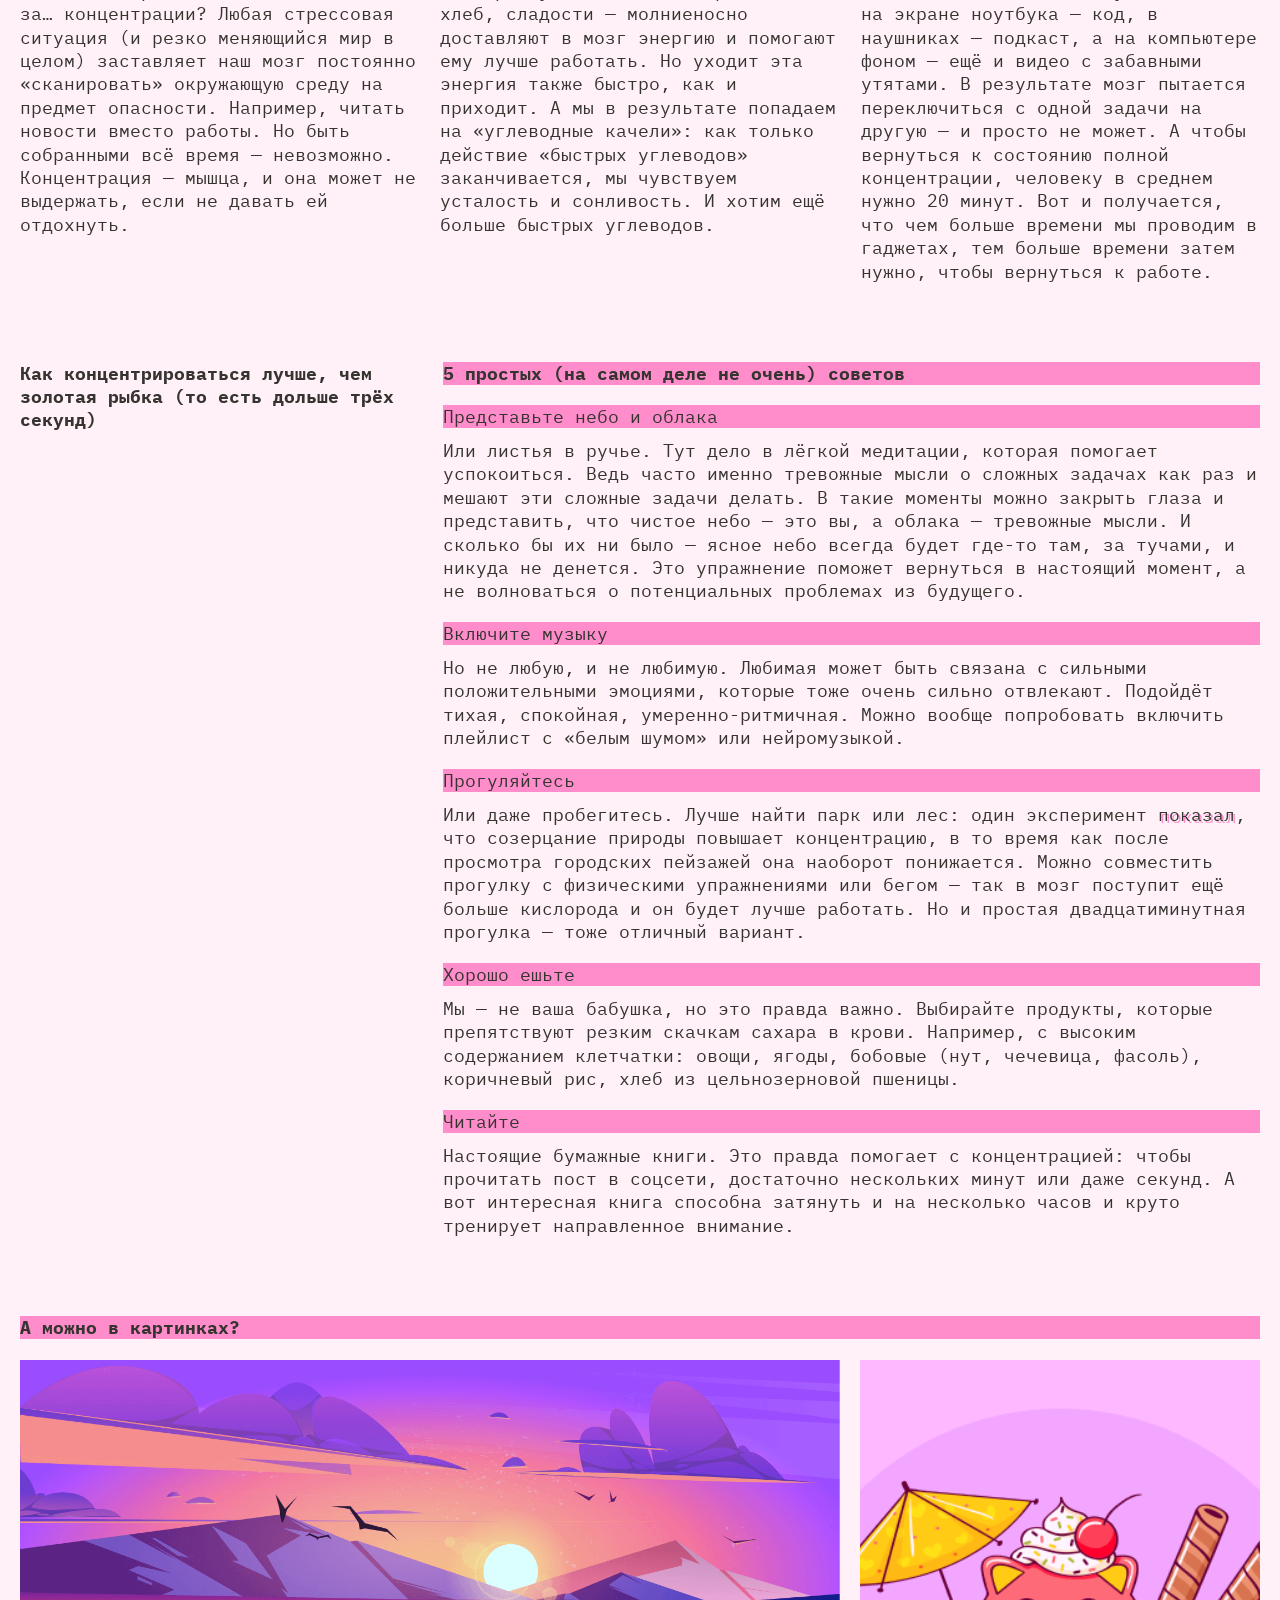
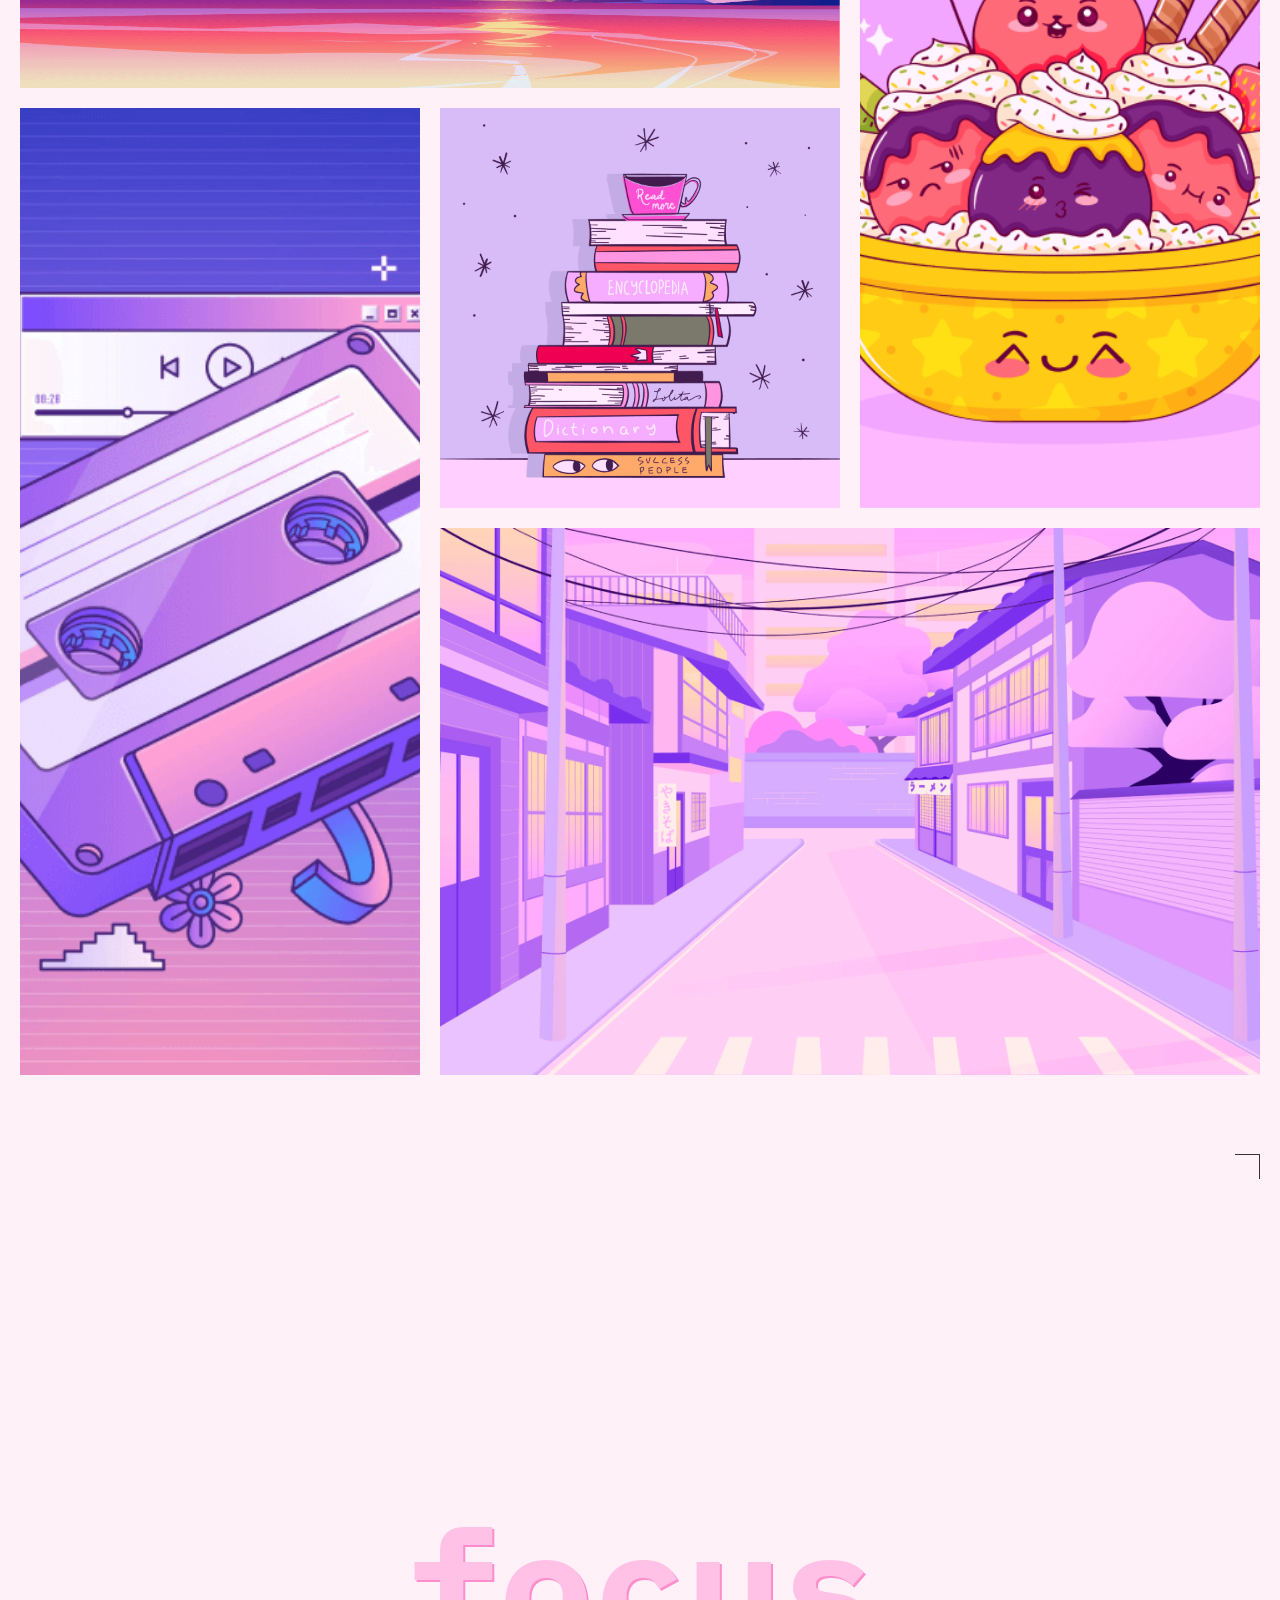
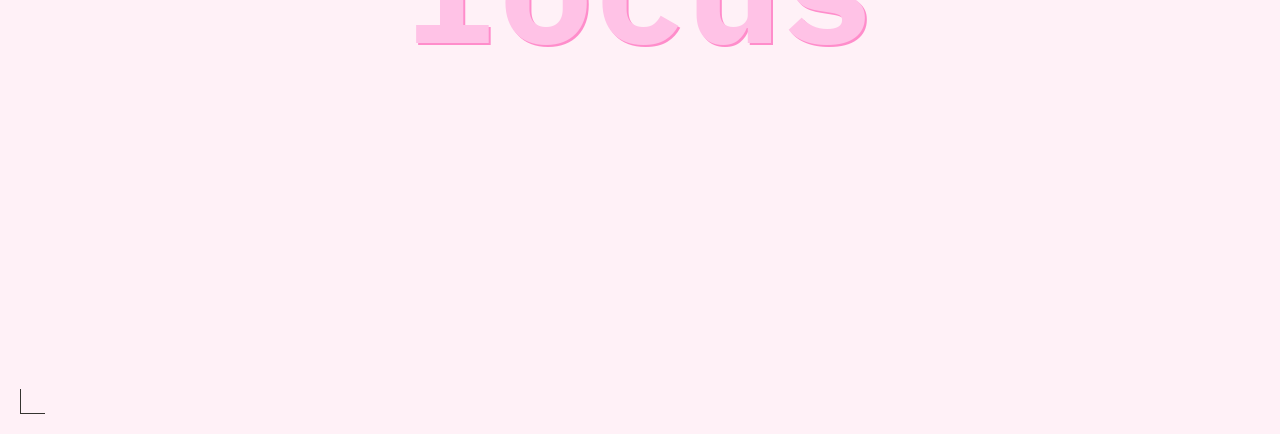
==== commit a3d2e91c: "Add files via upload" ====
--- a/index.html
+++ b/index.html
@@ -26,18 +26,18 @@
             <ul class="header__theme-menu-list">
                 <li class="header__theme-menu-item">
                     <button class="header__theme-menu-button header__theme-menu-button_type_light">
-                        День
-                    </button>
+              День
+            </button>
                 </li>
                 <li class="header__theme-menu-item">
                     <button class="header__theme-menu-button header__theme-menu-button_active header__theme-menu-button_type_auto" disabled>
-                        Авто
-                    </button>
+              Авто
+            </button>
                 </li>
                 <li class="header__theme-menu-item">
                     <button class="header__theme-menu-button header__theme-menu-button_type_dark">
-                        Неон
-                    </button>
+              Неон
+            </button>
                 </li>
             </ul>
         </nav>
@@ -58,106 +58,174 @@
                     <h3 class="title-decor">Многозадачность</h3>
                     <p class="p">
                         Особенно сложно сосредоточиться, когда задач много и все они — важные. Где же легендарная многозадачность, когда она так нужна вам (и всем нанимающим менеджерам этого мира)? А дело в том, что её просто не существует. Исследователи
-                        <a href="https://dana.org/news-and-insights/" target="_blank">выяснили</a>, что мозгу тяжело концентрироваться даже на двух делах одновременно. А когда в поле внимания попадает несколько важных задач, организм паникует и выделяет
-                        кортизол и адреналин — «гормоны стресса». Из-за этого мы работаем невнимательно: ошибаемся и быстро устаём.
-                    </p>
-                </article>
-                <article class="article">
-                    <h3 class="title-decor">Дофамин</h3>
-                    <p class="p">
-                        С гормонами стресса всё понятно, но дальше — ещё интереснее. В нашей невозможности сосредоточиться замешана и полная противоположность стрессу — дофамин. Это вещество участвует в системе вознаграждения мозга. Причём тут он? Мы часто отвлекаемся от важной
-                        задачи на что-то более «приятное» для мозгов. Например, смотрим лайки в соцсетях. В это время и выделяется дофамин — и мы чувствуем удовольствие. Получается замкнутый круг: чем больше отвлекаешься, тем больше удовольствия получаешь.
-                    </p>
-                </article>
-            </div>
-        </section>
-        <section class="section content-section">
-            <h2 class="section-header section-header-attention">
-                Что снижает концентрацию внимания?
-            </h2>
-            <div class="section-multitasking">
-                <article class="article">
-                    <h3 class="title-decor">Многозадачность</h3>
-                    <p class="p">
-                        Как концентрация может снижаться из-за… концентрации? Любая стрессовая ситуация (и резко меняющийся мир в целом) заставляет наш мозг постоянно «сканировать» окружающую среду на предмет опасности. Например, читать новости вместо работы. Но быть собранными
-                        всё время — невозможно. Концентрация — мышца, и она может не выдержать, если не давать ей отдохнуть.
-                    </p>
-                </article>
-                <article class="article">
-                    <h3 class="title-decor">Еда</h3>
-                    <p class="p">
-                        «Быстрые углеводы» — сахар, белый хлеб, сладости — молниеносно доставляют в мозг энергию и помогают ему лучше работать. Но уходит эта энергия также быстро, как и приходит. А мы в результате попадаем на «углеводные качели»: как только действие «быстрых
-                        углеводов» заканчивается, мы чувствуем усталость и сонливость. И хотим ещё больше быстрых углеводов.
-                    </p>
-                </article>
-                <article class="article">
-                    <h3 class="title-decor">Гаджеты</h3>
-                    <p class="p">
-                        Да-да, это та самая ситуация, когда на экране ноутбука — код, в наушниках — подкаст, а на компьютере фоном — ещё и видео с забавными утятами. В результате мозг пытается переключиться с одной задачи на другую — и просто не может. А чтобы вернуться к состоянию
-                        полной концентрации, человеку в среднем нужно 20 минут. Вот и получается, что чем больше времени мы проводим в гаджетах, тем больше времени затем нужно, чтобы вернуться к работе.
-                    </p>
-                </article>
-            </div>
-        </section>
-        <section class="section content-section">
-            <h2 class="section-header section-header-advice">
-                Как концентрироваться лучше, чем золотая рыбка (то есть дольше трёх секунд)
-            </h2>
-            <div class="section section-advice">
-                <h3 class="title-decor title-sismple">
-                    5 простых (на самом деле не очень) советов
-                </h3>
-                <article class="article">
-
-                    <h4 class="title-decor title-normal">Представьте небо и облака</h4>
-
-                    <p class="p">
-                        Или листья в ручье. Тут дело в лёгкой медитации, которая помогает успокоиться. Ведь часто именно тревожные мысли о сложных задачах как раз и мешают эти сложные задачи делать. В такие моменты можно закрыть глаза и представить, что чистое небо — это вы,
-                        а облака — тревожные мысли. И сколько бы их ни было — ясное небо всегда будет где-то там, за тучами, и никуда не денется. Это упражнение поможет вернуться в настоящий момент, а не волноваться о потенциальных проблемах из будущего.
-                    </p>
-                </article>
-                <article class="article">
-                    <h4 class="title-decor title-normal">Включите музыку</h4>
-                    <p class="p">
-                        Но не любую, и не любимую. Любимая может быть связана с сильными положительными эмоциями, которые тоже очень сильно отвлекают. Подойдёт тихая, спокойная, умеренно-ритмичная. Можно вообще попробовать включить плейлист с «белым шумом» или нейромузыкой.
-                    </p>
-                </article>
-                <article class="article">
-                    <h4 class="title-decor title-normal">Прогуляйтесь</h4>
-                    <p class="p">
-                        Или даже пробегитесь. Лучше найти парк или лес: один эксперимент
-                        <a href="https://www.sciencedirect.com/science/article/abs/pii/S0272494415000328" target="_blank">показал</a>, что созерцание природы повышает концентрацию, в то время как после просмотра городских пейзажей она наоборот понижается.
-                        Можно совместить прогулку с физическими упражнениями или бегом — так в мозг поступит ещё больше кислорода и он будет лучше работать. Но и простая двадцатиминутная прогулка — тоже отличный вариант.
-                    </p>
-                </article>
-                <article class="article">
-                    <h4 class="title-decor title-normal">Хорошо ешьте</h4>
-                    <p class="p">
-                        Мы — не ваша бабушка, но это правда важно. Выбирайте продукты, которые препятствуют резким скачкам сахара в крови. Например, с высоким содержанием клетчатки: овощи, ягоды, бобовые (нут, чечевица, фасоль), коричневый рис, хлеб из цельнозерновой пшеницы.
-                    </p>
-                </article>
-                <article class="article">
-                    <h4 class="title-decor title-normal">Читайте</h4>
-                    <p class="p">
-                        Настоящие бумажные книги. Это правда помогает с концентрацией: чтобы прочитать пост в соцсети, достаточно нескольких минут или даже секунд. А вот интересная книга способна затянуть и на несколько часов и круто тренирует направленное внимание.
-                    </p>
-                </article>
-            </div>
-        </section>
-        <section class="section-wrapper-images">
-            <h3 class="title-decor title-images">А можно в картинках?</h3>
-            <div class="section section-images">
-                <img class="images" src="./images/sunset.png" alt="Иллюстрация восхода солнца над горами и озером, в небе летают чайки" loading="lazy" />
-                <img class="images" src="./images/ice-cream.png" alt="Милые животные, похожие на котят, сидят в мороженом с фруктами и сливками, в яркой жёлтой пиале" loading="lazy" />
-                <img class="images" src="./images/tape.png" alt="Фантазийная иллюстрация с кассетой, музыкальными символами и ретро-элементами на фиолетово-розовом фоне" loading="lazy" />
-                <img class="images" src="./images/books.png" alt="Высокая стопка книг с подписями, кружкой на вершине и звёздочками вокруг на лиловом фоне" loading="lazy" />
-                <img class="images" src="./images/street.png" alt="Нарисованная городская улица на закате в розово-фиолетовых тонах с японскими домами" loading="lazy" />
-            </div>
-        </section>
+                        <a href="https://dana.org/news-and-insights/" target="_blank">выяснили</a
+              >, что мозгу тяжело концентрироваться даже на двух делах
+              одновременно. А когда в поле внимания попадает несколько важных
+              задач, организм паникует и выделяет кортизол и адреналин —
+              «гормоны стресса». Из-за этого мы работаем невнимательно:
+              ошибаемся и быстро устаём.
+            </p>
+          </article>
+          <article class="article">
+            <h3 class="title-decor">Дофамин</h3>
+            <p class="p">
+              С гормонами стресса всё понятно, но дальше — ещё интереснее. В
+              нашей невозможности сосредоточиться замешана и полная
+              противоположность стрессу — дофамин. Это вещество участвует в
+              системе вознаграждения мозга. Причём тут он? Мы часто отвлекаемся
+              от важной задачи на что-то более «приятное» для мозгов. Например,
+              смотрим лайки в соцсетях. В это время и выделяется дофамин — и мы
+              чувствуем удовольствие. Получается замкнутый круг: чем больше
+              отвлекаешься, тем больше удовольствия получаешь.
+            </p>
+          </article>
+        </div>
+      </section>
+      <section class="section content-section">
+        <h2 class="section-header section-header-attention">
+          Что снижает концентрацию внимания?
+        </h2>
+        <div class="section-multitasking">
+          <article class="article">
+            <h3 class="title-decor">Многозадачность</h3>
+            <p class="p">
+              Как концентрация может снижаться из-за… концентрации? Любая
+              стрессовая ситуация (и резко меняющийся мир в целом) заставляет
+              наш мозг постоянно «сканировать» окружающую среду на предмет
+              опасности. Например, читать новости вместо работы. Но быть
+              собранными всё время — невозможно. Концентрация — мышца, и она
+              может не выдержать, если не давать ей отдохнуть.
+            </p>
+          </article>
+          <article class="article">
+            <h3 class="title-decor">Еда</h3>
+            <p class="p">
+              «Быстрые углеводы» — сахар, белый хлеб, сладости — молниеносно
+              доставляют в мозг энергию и помогают ему лучше работать. Но уходит
+              эта энергия также быстро, как и приходит. А мы в результате
+              попадаем на «углеводные качели»: как только действие «быстрых
+              углеводов» заканчивается, мы чувствуем усталость и сонливость. И
+              хотим ещё больше быстрых углеводов.
+            </p>
+          </article>
+          <article class="article">
+            <h3 class="title-decor">Гаджеты</h3>
+            <p class="p">
+              Да-да, это та самая ситуация, когда на экране ноутбука — код, в
+              наушниках — подкаст, а на компьютере фоном — ещё и видео с
+              забавными утятами. В результате мозг пытается переключиться с
+              одной задачи на другую — и просто не может. А чтобы вернуться к
+              состоянию полной концентрации, человеку в среднем нужно 20 минут.
+              Вот и получается, что чем больше времени мы проводим в гаджетах,
+              тем больше времени затем нужно, чтобы вернуться к работе.
+            </p>
+          </article>
+        </div>
+      </section>
+      <section class="section content-section">
+        <h2 class="section-header section-header-advice">
+          Как концентрироваться лучше, чем золотая рыбка (то есть дольше трёх
+          секунд)
+        </h2>
+        <div class="section section-advice">
+          <article class="article">
+            <h3 class="title-decor title-simple">
+              5 простых (на самом деле не очень) советов
+            </h3>
+            <h4 class="title-decor title-normal">Представьте небо и облака</h4>
+            <p class="p">
+              Или листья в ручье. Тут дело в лёгкой медитации, которая помогает
+              успокоиться. Ведь часто именно тревожные мысли о сложных задачах
+              как раз и мешают эти сложные задачи делать. В такие моменты можно
+              закрыть глаза и представить, что чистое небо — это вы, а облака —
+              тревожные мысли. И сколько бы их ни было — ясное небо всегда будет
+              где-то там, за тучами, и никуда не денется. Это упражнение поможет
+              вернуться в настоящий момент, а не волноваться о потенциальных
+              проблемах из будущего.
+            </p>
+          </article>
+          <article class="article">
+            <h4 class="title-decor title-normal">Включите музыку</h4>
+            <p class="p">
+              Но не любую, и не любимую. Любимая может быть связана с сильными
+              положительными эмоциями, которые тоже очень сильно отвлекают.
+              Подойдёт тихая, спокойная, умеренно-ритмичная. Можно вообще
+              попробовать включить плейлист с «белым шумом» или нейромузыкой.
+            </p>
+          </article>
+          <article class="article">
+            <h4 class="title-decor title-normal">Прогуляйтесь</h4>
+            <p class="p">
+              Или даже пробегитесь. Лучше найти парк или лес: один эксперимент
+              <a
+                href="https://www.sciencedirect.com/science/article/abs/pii/S0272494415000328"
+                target="_blank"
+                >показал</a
+              >, что созерцание природы повышает концентрацию, в то время как
+              после просмотра городских пейзажей она наоборот понижается. Можно
+              совместить прогулку с физическими упражнениями или бегом — так в
+              мозг поступит ещё больше кислорода и он будет лучше работать. Но и
+              простая двадцатиминутная прогулка — тоже отличный вариант.
+            </p>
+          </article>
+          <article class="article">
+            <h4 class="title-decor title-normal">Хорошо ешьте</h4>
+            <p class="p">
+              Мы — не ваша бабушка, но это правда важно. Выбирайте продукты,
+              которые препятствуют резким скачкам сахара в крови. Например, с
+              высоким содержанием клетчатки: овощи, ягоды, бобовые (нут,
+              чечевица, фасоль), коричневый рис, хлеб из цельнозерновой пшеницы.
+            </p>
+          </article>
+          <article class="article">
+            <h4 class="title-decor title-normal">Читайте</h4>
+            <p class="p">
+              Настоящие бумажные книги. Это правда помогает с концентрацией:
+              чтобы прочитать пост в соцсети, достаточно нескольких минут или
+              даже секунд. А вот интересная книга способна затянуть и на
+              несколько часов и круто тренирует направленное внимание.
+            </p>
+          </article>
+        </div>
+      </section>
+      <section class="section-wrapper-images">
+        <h3 class="title-decor title-images">А можно в картинках?</h3>
+        <div class="section section-images">
+          <img
+            class="images"
+            src="./images/sunset.png"
+            alt="Иллюстрация восхода солнца над горами и озером, в небе летают чайки"
+            loading="lazy"
+          />
+          <img
+            class="images"
+            src="./images/ice-cream.png"
+            alt="Милые животные, похожие на котят, сидят в мороженом с фруктами и сливками, в яркой жёлтой пиале"
+            loading="lazy"
+          />
+          <img
+            class="images"
+            src="./images/tape.png"
+            alt="Фантазийная иллюстрация с кассетой, музыкальными символами и ретро-элементами на фиолетово-розовом фоне"
+            loading="lazy"
+          />
+          <img
+            class="images"
+            src="./images/books.png"
+            alt="Высокая стопка книг с подписями, кружкой на вершине и звёздочками вокруг на лиловом фоне"
+            loading="lazy"
+          />
+          <img
+            class="images"
+            src="./images/street.png"
+            alt="Нарисованная городская улица на закате в розово-фиолетовых тонах с японскими домами"
+            loading="lazy"
+          />
+        </div>
+      </section>
     </main>
     <footer class="footer decorated-zone">
-        <h2 class="footer-title">focus</h2>
+      <h2 class="footer-title">focus</h2>
     </footer>
-</body>
-
+  </body>
 </html>
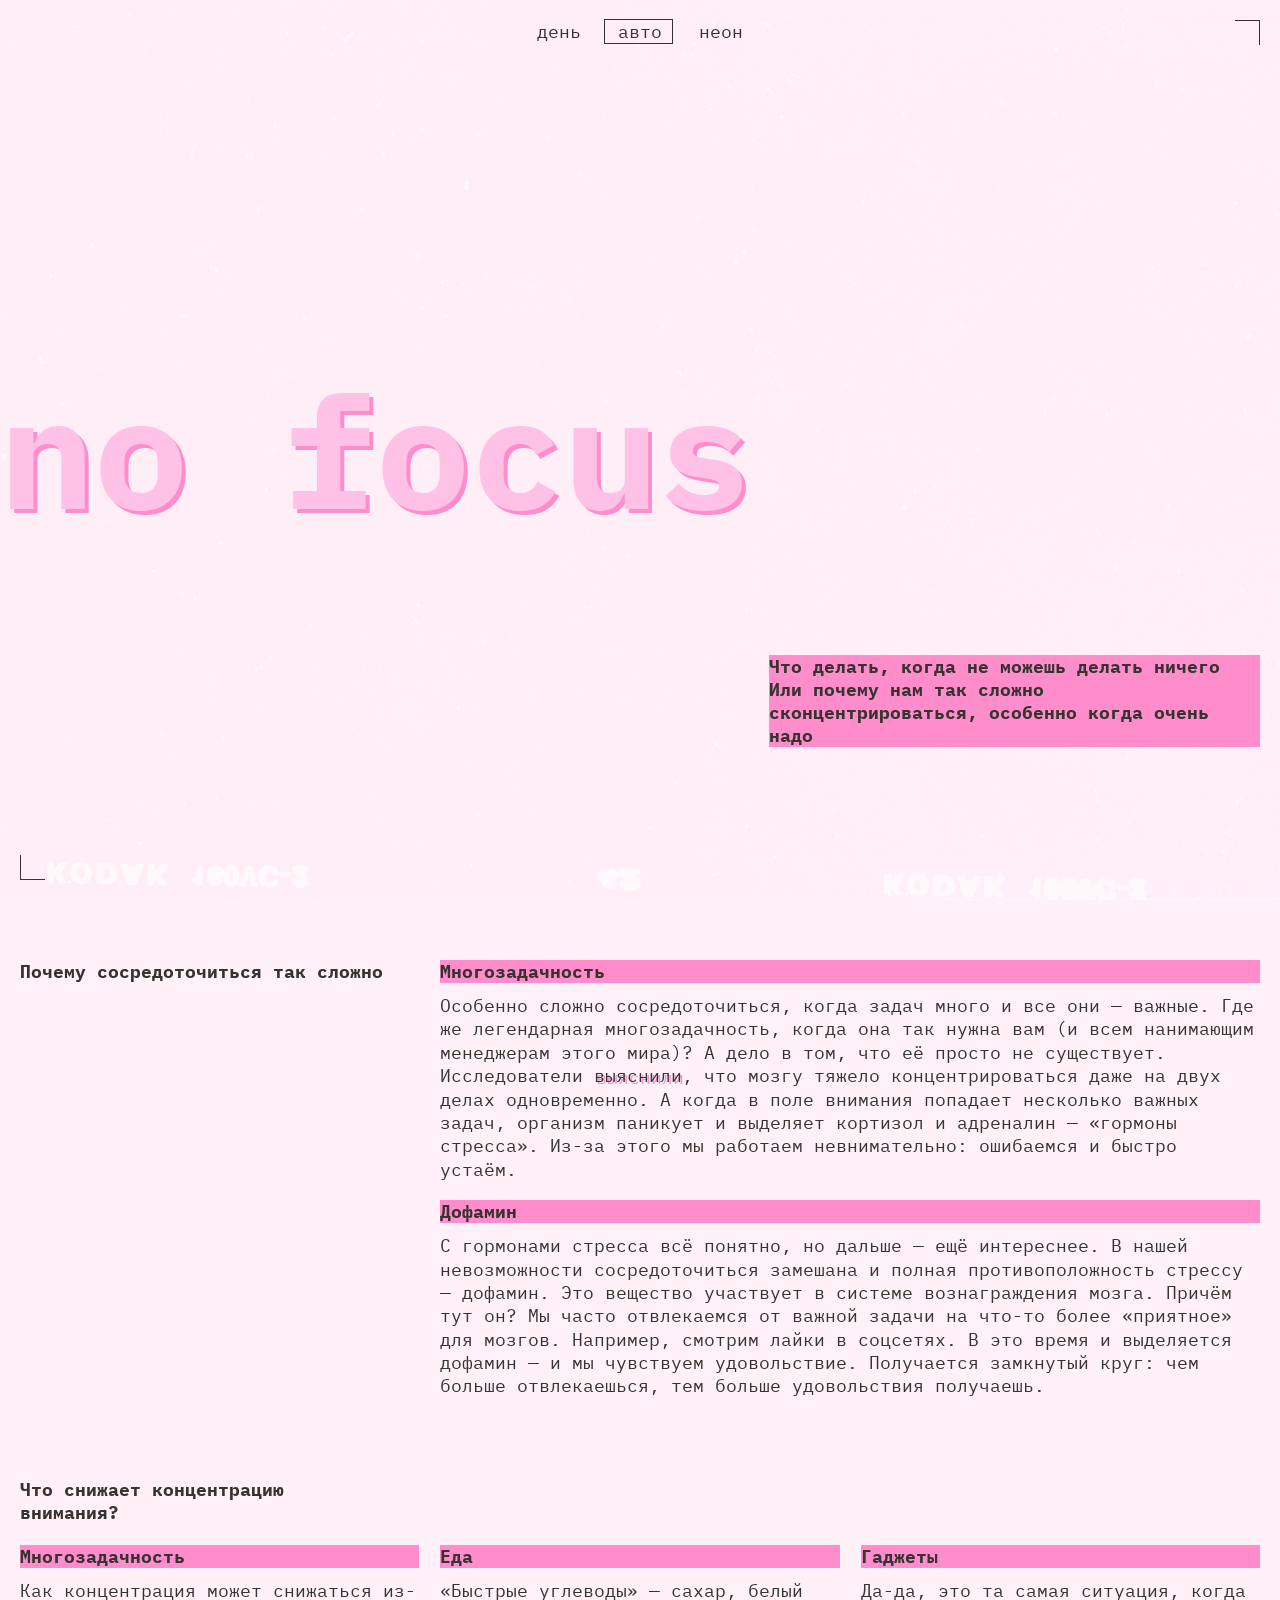
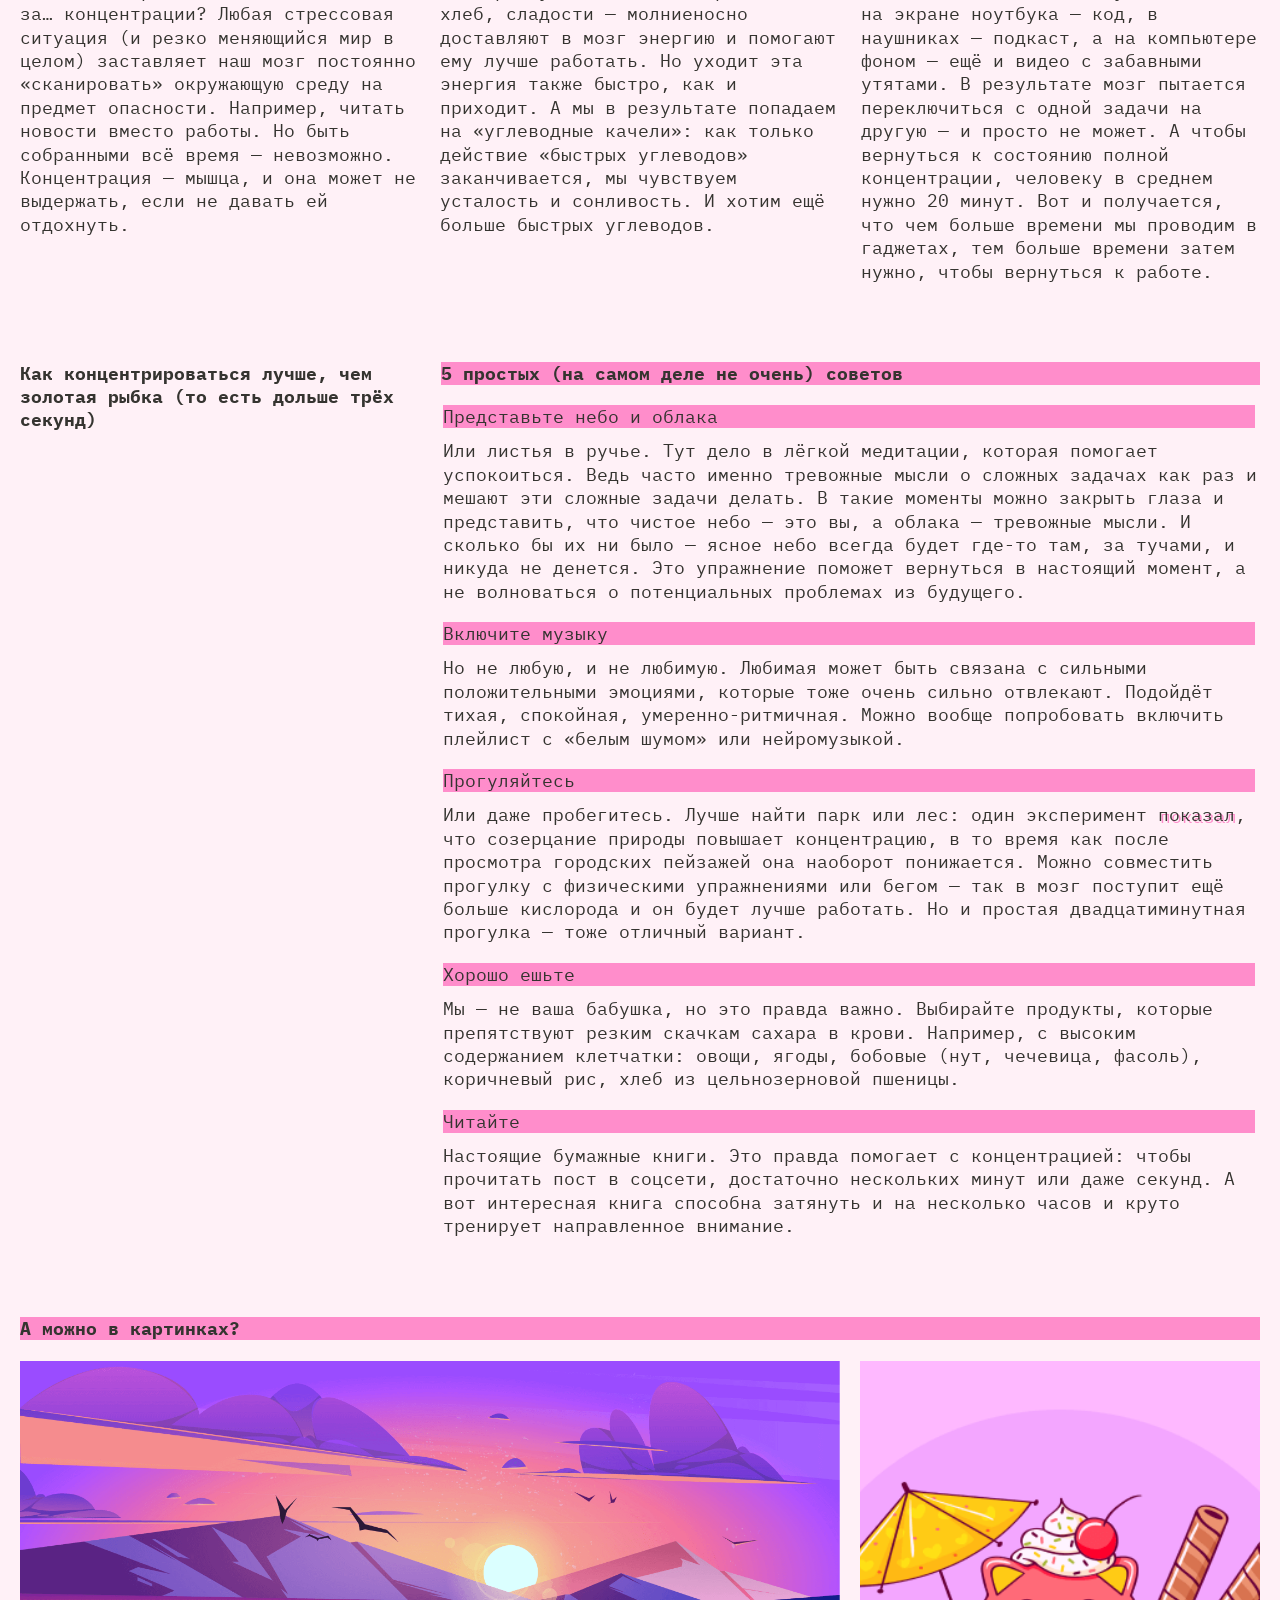
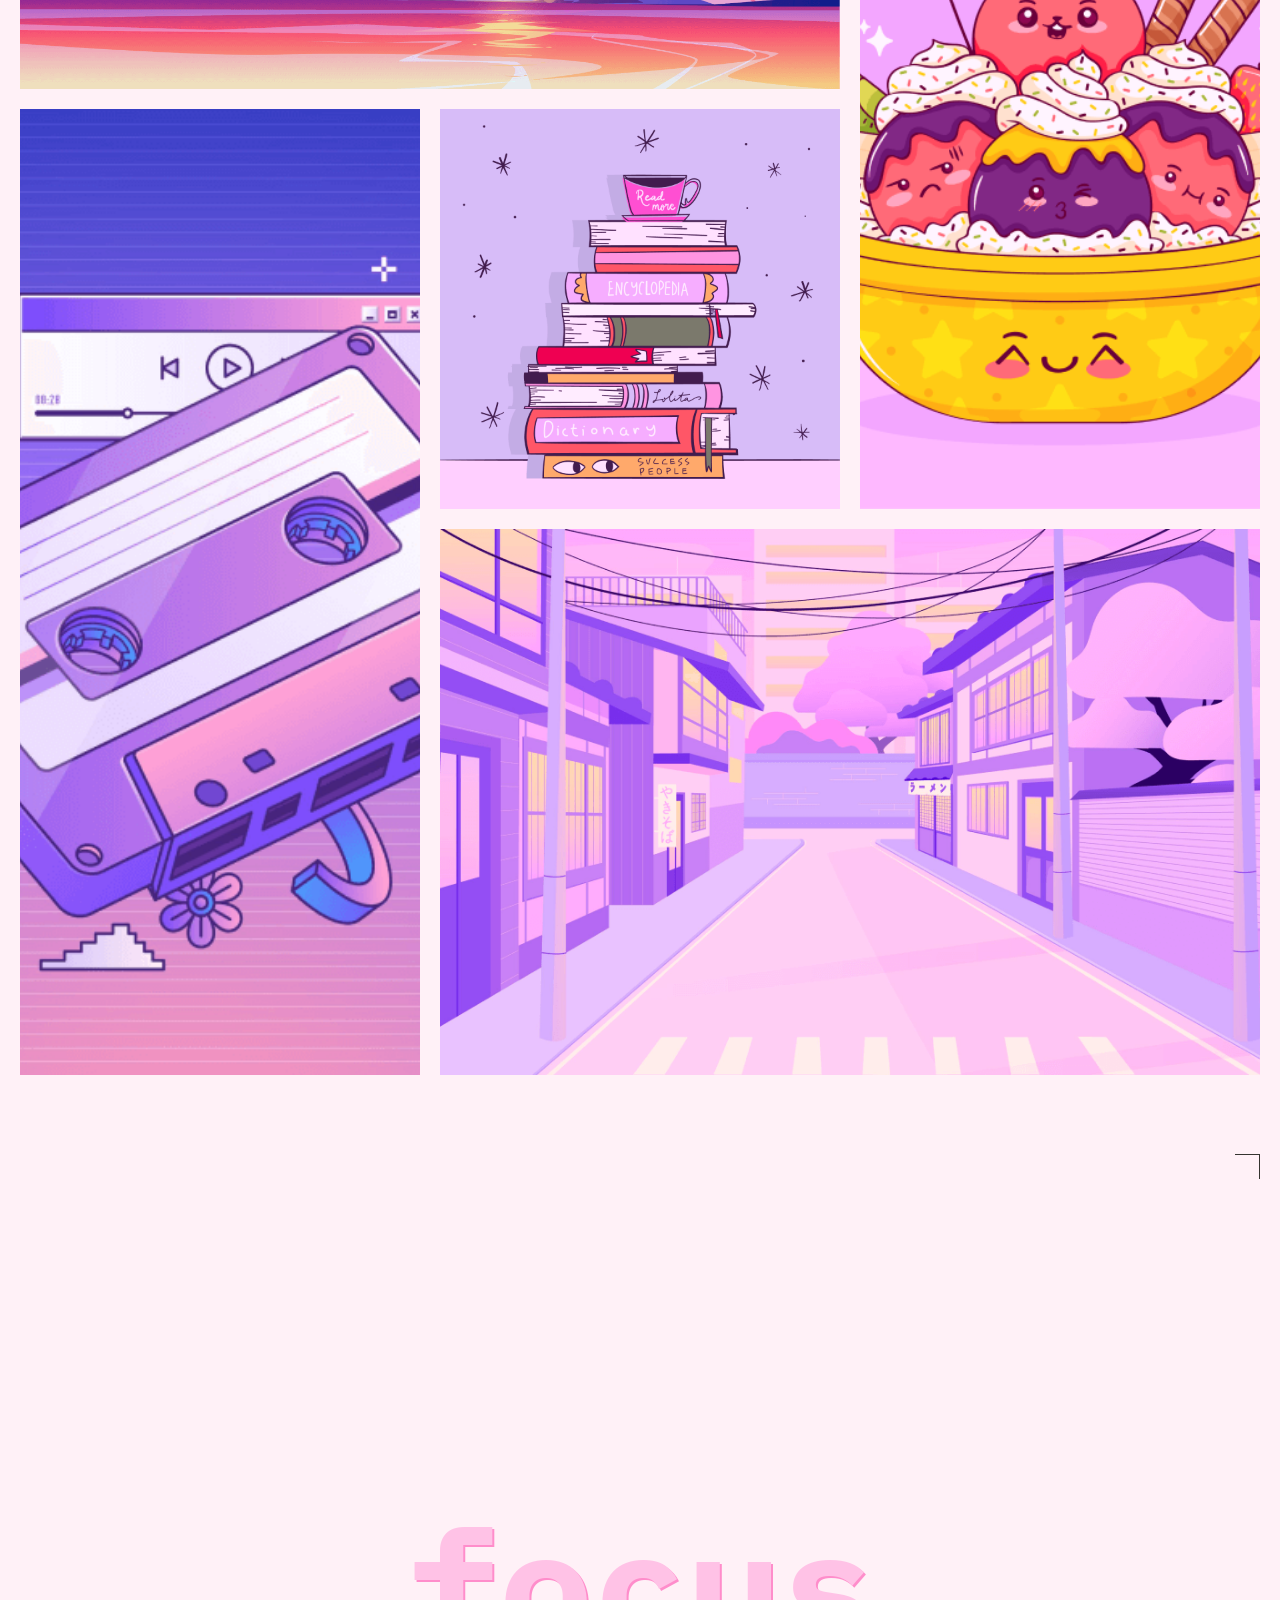
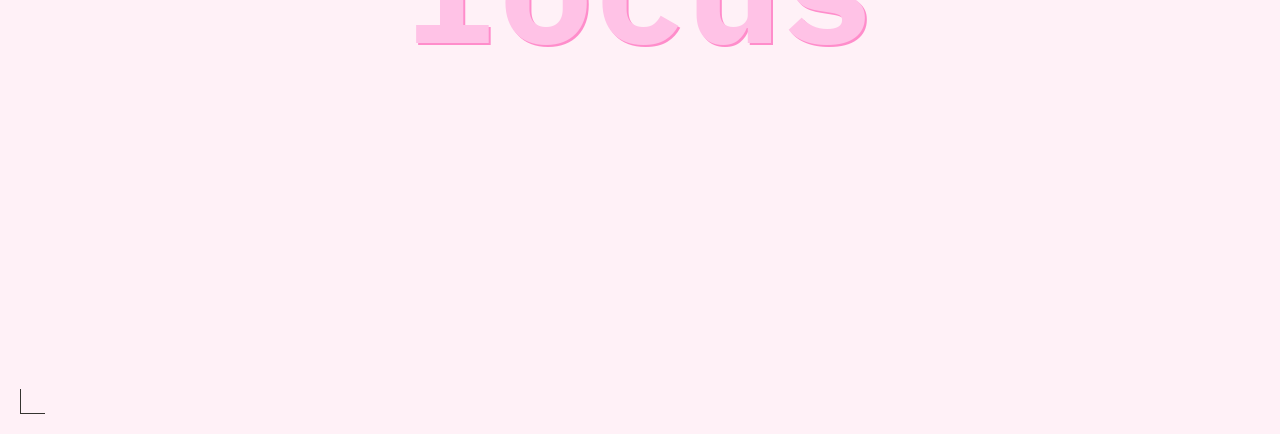
==== commit b99932ac: "Add files via upload" ====
--- a/index.html
+++ b/index.html
@@ -128,10 +128,8 @@
           секунд)
         </h2>
         <div class="section section-advice">
-          <article class="article">
-            <h3 class="title-decor title-simple">
-              5 простых (на самом деле не очень) советов
-            </h3>
+          <h3 class="title-decor title-simple">5 простых (на самом деле не очень) советов</h3>
+          <article class="article">
             <h4 class="title-decor title-normal">Представьте небо и облака</h4>
             <p class="p">
               Или листья в ручье. Тут дело в лёгкой медитации, которая помогает
--- a/styles/style.css
+++ b/styles/style.css
@@ -225,6 +225,7 @@
 
 .title-normal {
     font-weight: 400;
+    margin-right: 5px;
 }
 
 .title-simple {
@@ -328,10 +329,10 @@
     .section-multitasking {
         grid-row: 2;
         grid-column: 1 / -1;
-        padding: 0px 5px 0px 9px;
+        padding: 0px 12px 0px 12px;
     }
     .article {
-        padding: 0px 5px 0px 3px;
+        padding: 0px 0px 0px 0px;
     }
     .section-advice {
         padding: 54px 10px 0px 4px;
